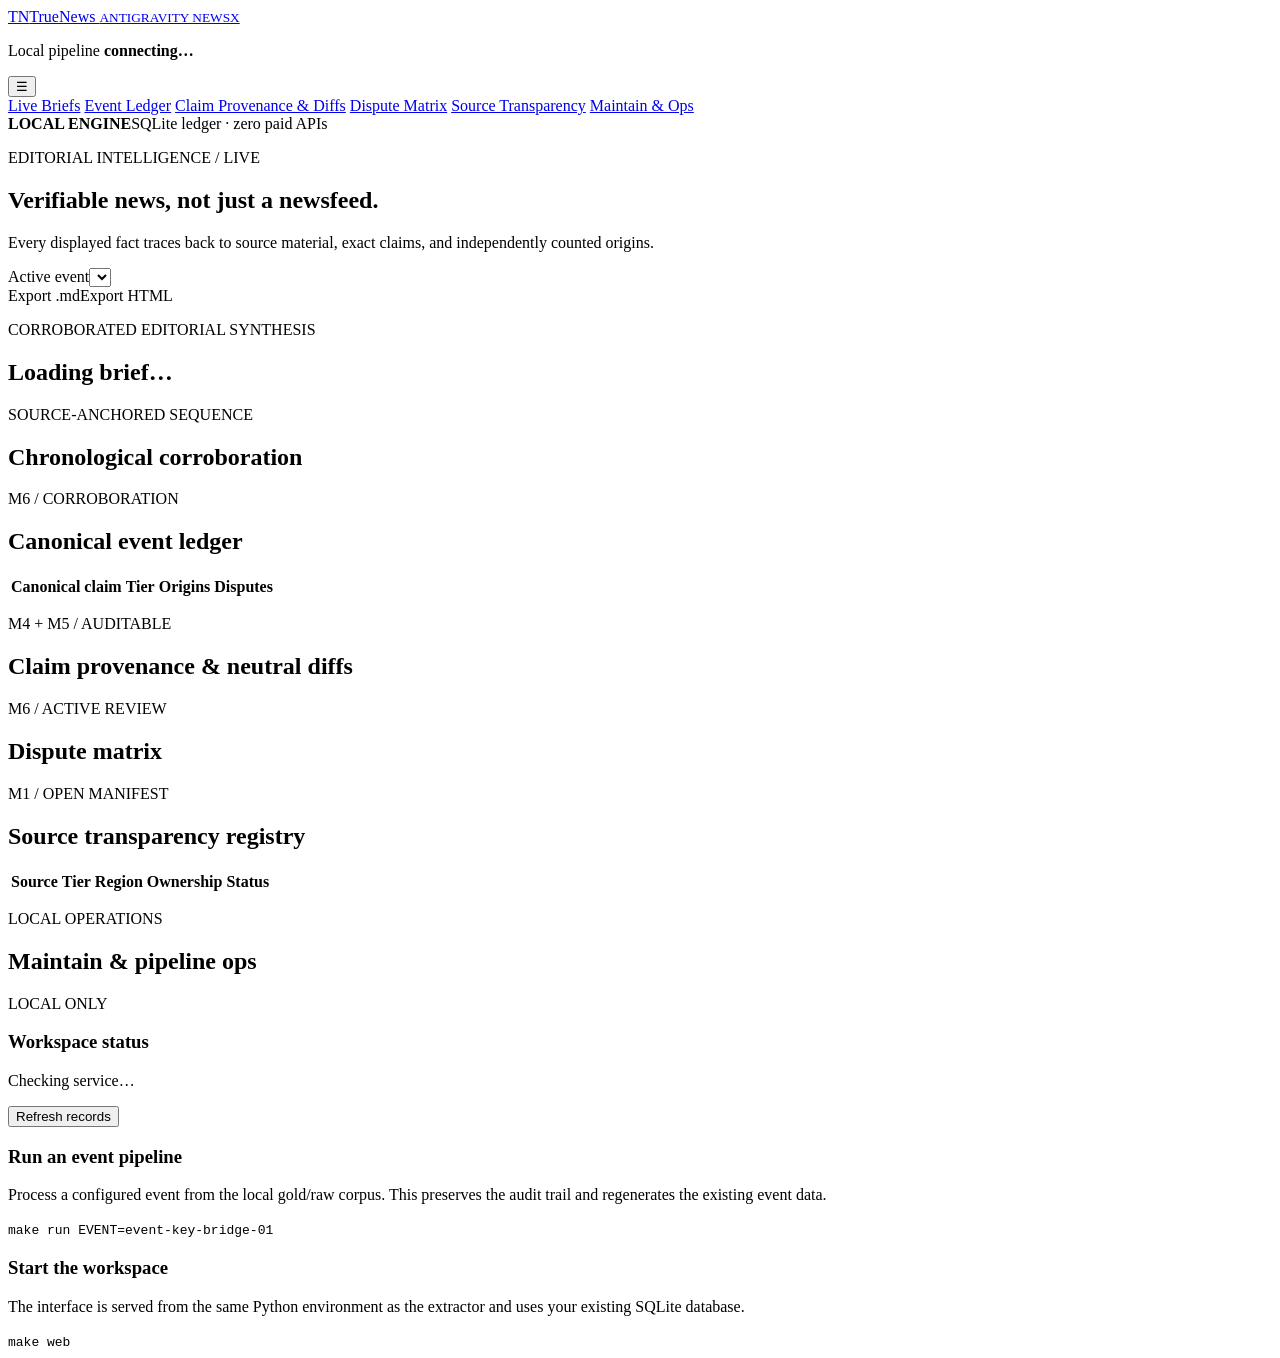
==== src/newsx/web_static/index.html @ 2d26c524 "Add local editorial workspace" ====
<!doctype html>
<html lang="en">
  <head>
    <meta charset="utf-8" />
    <meta name="viewport" content="width=device-width, initial-scale=1" />
    <meta name="theme-color" content="#08111f" />
    <title>TrueNews — Antigravity NewsX</title>
    <link rel="stylesheet" href="/assets/app.css" />
  </head>
  <body>
    <header class="topbar">
      <a class="brand" href="#briefs" aria-label="TrueNews home"><span class="brand-mark">TN</span><span>TrueNews <small>ANTIGRAVITY NEWSX</small></span></a>
      <p class="status"><span></span> Local pipeline <b id="status-text">connecting…</b></p>
      <button class="menu-button" id="menu-button" aria-label="Open navigation">☰</button>
    </header>
    <div class="shell">
      <aside class="sidebar" id="sidebar">
        <nav>
          <a class="active" href="#briefs">Live Briefs</a>
          <a href="#ledger">Event Ledger</a>
          <a href="#provenance">Claim Provenance & Diffs</a>
          <a href="#disputes">Dispute Matrix</a>
          <a href="#sources">Source Transparency</a>
          <a href="#ops">Maintain &amp; Ops</a>
        </nav>
        <div class="sidebar-footer"><b>LOCAL ENGINE</b><span>SQLite ledger · zero paid APIs</span></div>
      </aside>
      <main>
        <section class="hero" id="briefs">
          <div>
            <p class="eyebrow">EDITORIAL INTELLIGENCE / LIVE</p>
            <h1>Verifiable news, not just a newsfeed.</h1>
            <p class="lede">Every displayed fact traces back to source material, exact claims, and independently counted origins.</p>
          </div>
          <div class="event-picker"><label for="event-select">Active event</label><select id="event-select"></select><div class="export-row"><a id="export-md" download>Export .md</a><a id="export-html" download>Export HTML</a></div></div>
        </section>
        <section class="metrics" id="metrics" aria-label="Pipeline statistics"></section>
        <section class="panel" id="brief-panel"><div class="panel-title"><div><p class="eyebrow">CORROBORATED EDITORIAL SYNTHESIS</p><h2 id="brief-title">Loading brief…</h2></div><span id="diversity-badge" class="badge"></span></div><div id="brief-facts" class="facts"></div></section>
        <section class="panel timeline-panel"><div class="panel-title"><div><p class="eyebrow">SOURCE-ANCHORED SEQUENCE</p><h2>Chronological corroboration</h2></div></div><ol id="timeline" class="timeline"></ol></section>
        <section class="panel" id="ledger"><div class="panel-title"><div><p class="eyebrow">M6 / CORROBORATION</p><h2>Canonical event ledger</h2></div><span class="muted" id="ledger-summary"></span></div><div class="table-wrap"><table><thead><tr><th>Canonical claim</th><th>Tier</th><th>Origins</th><th>Disputes</th></tr></thead><tbody id="ledger-rows"></tbody></table></div></section>
        <section class="panel" id="provenance"><div class="panel-title"><div><p class="eyebrow">M4 + M5 / AUDITABLE</p><h2>Claim provenance & neutral diffs</h2></div></div><div id="claims" class="claims"></div></section>
        <section class="panel" id="disputes"><div class="panel-title"><div><p class="eyebrow">M6 / ACTIVE REVIEW</p><h2>Dispute matrix</h2></div></div><div id="dispute-list" class="disputes"></div></section>
        <section class="panel" id="sources"><div class="panel-title"><div><p class="eyebrow">M1 / OPEN MANIFEST</p><h2>Source transparency registry</h2></div><span id="source-count" class="muted"></span></div><div class="table-wrap"><table><thead><tr><th>Source</th><th>Tier</th><th>Region</th><th>Ownership</th><th>Status</th></tr></thead><tbody id="source-rows"></tbody></table></div></section>
        <section class="panel" id="ops"><div class="panel-title"><div><p class="eyebrow">LOCAL OPERATIONS</p><h2>Maintain &amp; pipeline ops</h2></div><span class="badge">LOCAL ONLY</span></div><div class="ops-grid"><article><h3>Workspace status</h3><p id="ops-status">Checking service…</p><button id="refresh-button">Refresh records</button></article><article><h3>Run an event pipeline</h3><p>Process a configured event from the local gold/raw corpus. This preserves the audit trail and regenerates the existing event data.</p><code>make run EVENT=event-key-bridge-01</code></article><article><h3>Start the workspace</h3><p>The interface is served from the same Python environment as the extractor and uses your existing SQLite database.</p><code>make web</code></article></div></section>
      </main>
    </div>
    <template id="empty-template"><p class="empty">No records are available for this view yet.</p></template>
    <script src="/assets/app.js"></script>
  </body>
</html>
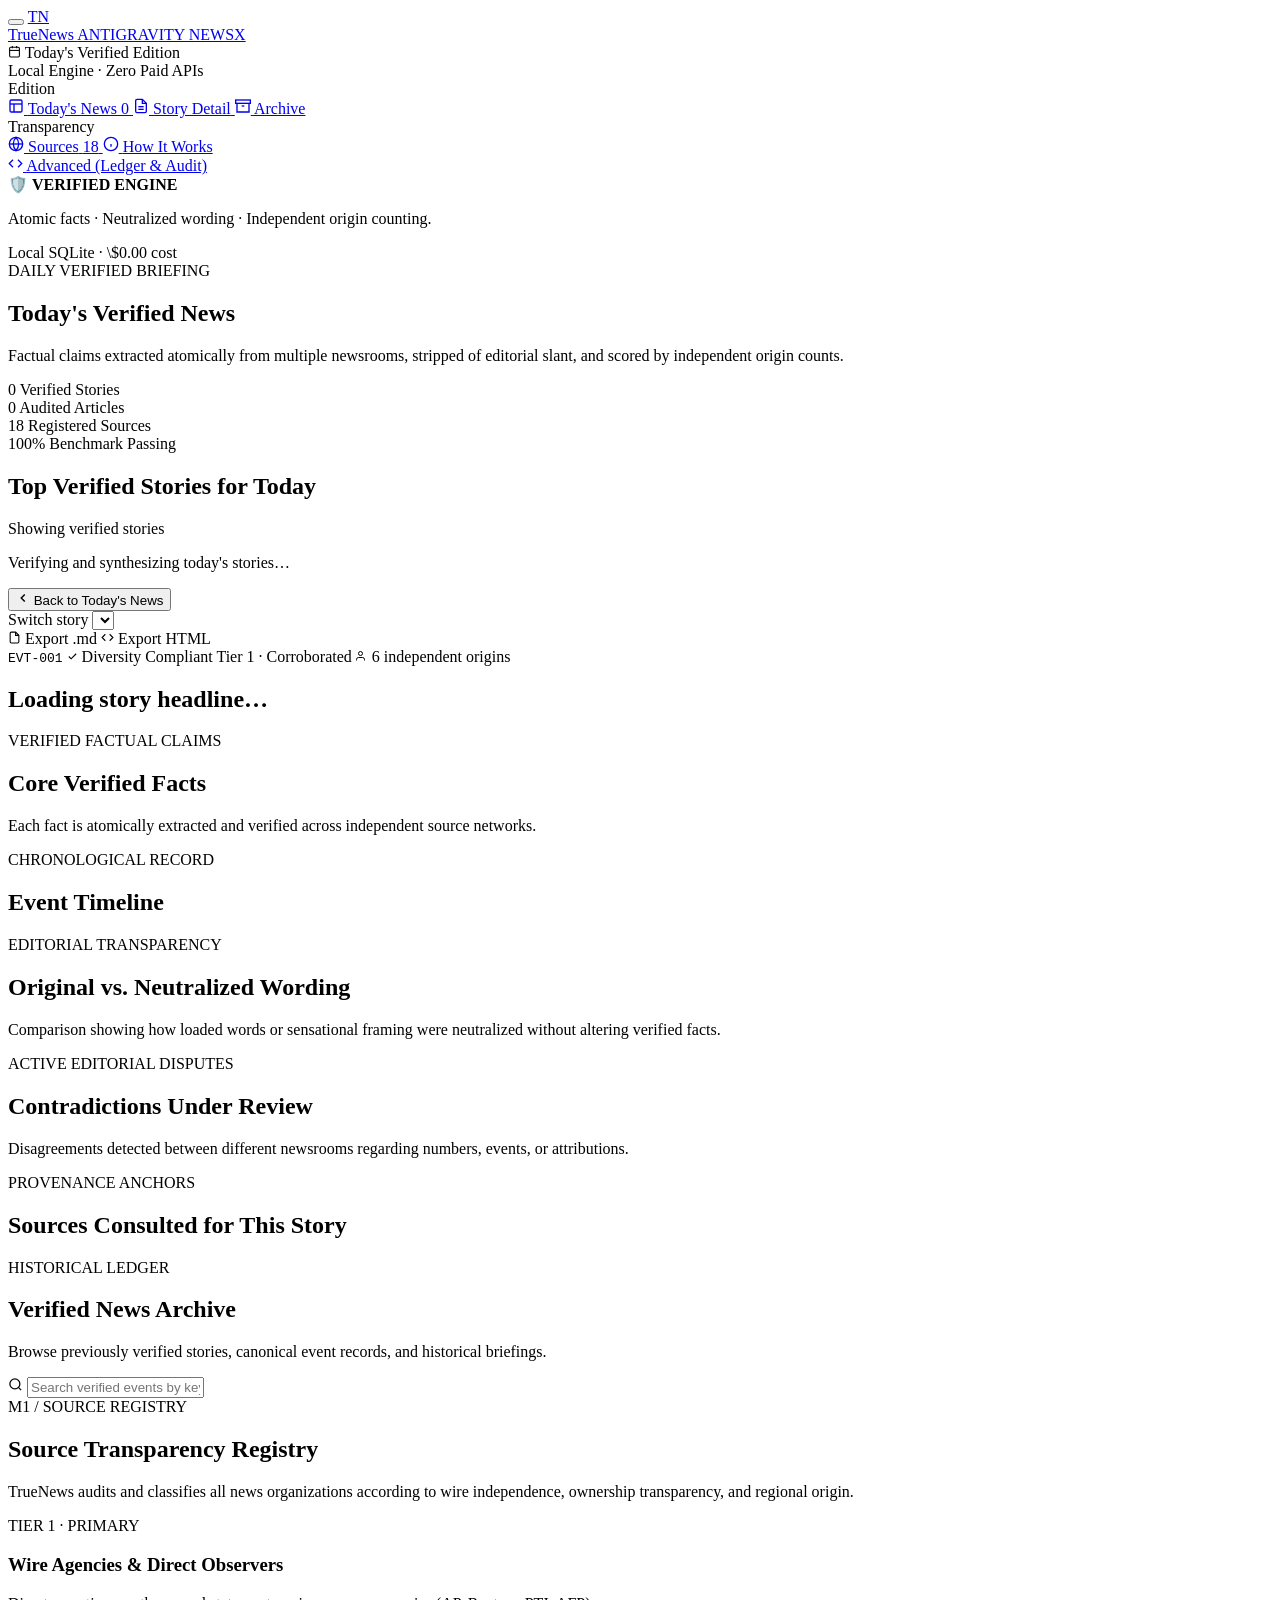
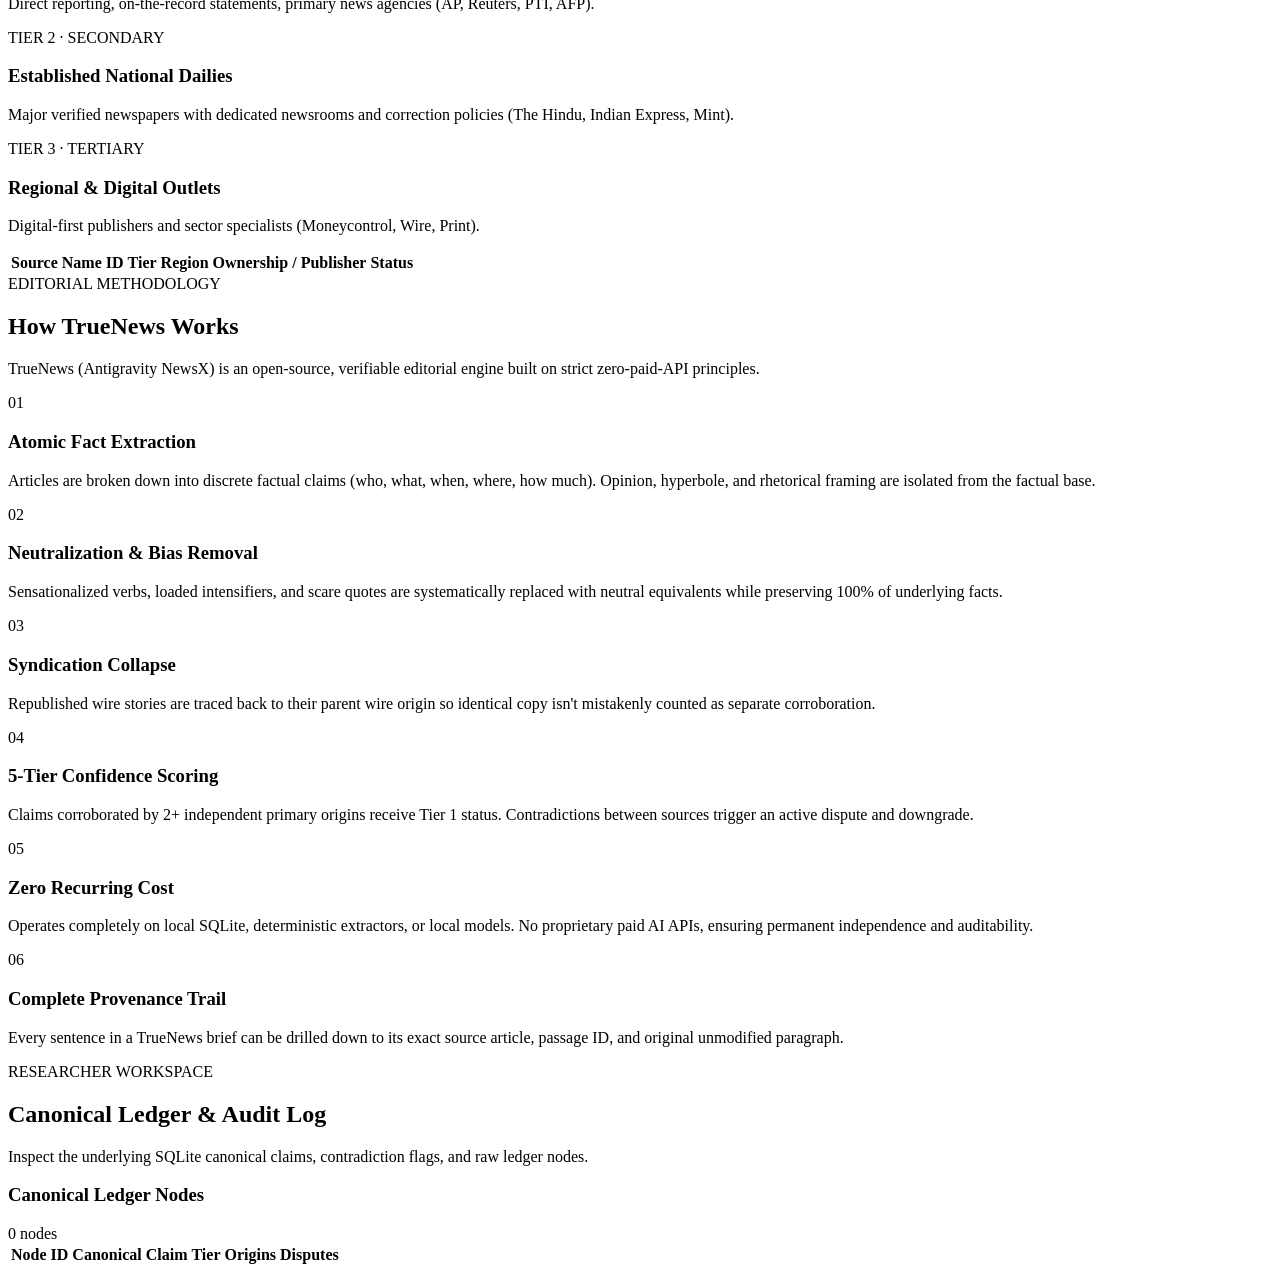
==== commit de764e3f: "feat(frontend): Streamline TrueNews UI to single light-theme daily verified news edition - Consolida" ====
--- a/src/newsx/web_static/index.html
+++ b/src/newsx/web_static/index.html
@@ -4,47 +4,423 @@
     <meta charset="utf-8" />
     <meta name="viewport" content="width=device-width, initial-scale=1" />
     <meta name="theme-color" content="#08111f" />
-    <title>TrueNews — Antigravity NewsX</title>
+    <title>TrueNews · Daily Verified News & Editorial Intelligence</title>
+    <link rel="preconnect" href="https://fonts.googleapis.com" />
+    <link rel="preconnect" href="https://fonts.gstatic.com" crossorigin />
+    <link href="https://fonts.googleapis.com/css2?family=Inter:wght@300;400;500;600;700;800&family=JetBrains+Mono:wght@400;500;600;700&display=swap" rel="stylesheet" />
     <link rel="stylesheet" href="/assets/app.css" />
   </head>
   <body>
-    <header class="topbar">
-      <a class="brand" href="#briefs" aria-label="TrueNews home"><span class="brand-mark">TN</span><span>TrueNews <small>ANTIGRAVITY NEWSX</small></span></a>
-      <p class="status"><span></span> Local pipeline <b id="status-text">connecting…</b></p>
-      <button class="menu-button" id="menu-button" aria-label="Open navigation">☰</button>
+    <!-- ─── TOP BAR ─── -->
+    <header class="topbar" role="banner">
+      <div class="topbar-left">
+        <button class="menu-button" id="menu-button" aria-label="Toggle navigation" aria-expanded="false">
+          <span class="hamburger-bar"></span>
+          <span class="hamburger-bar"></span>
+          <span class="hamburger-bar"></span>
+        </button>
+        <a class="brand" href="#today" aria-label="TrueNews Home">
+          <span class="brand-mark">TN</span>
+          <div class="brand-info">
+            <span class="brand-title">TrueNews</span>
+            <span class="brand-edition">ANTIGRAVITY NEWSX</span>
+          </div>
+        </a>
+      </div>
+
+      <div class="topbar-center">
+        <div class="date-badge">
+          <svg width="13" height="13" viewBox="0 0 24 24" fill="none" stroke="currentColor" stroke-width="2" aria-hidden="true"><rect x="3" y="4" width="18" height="18" rx="2" ry="2"/><line x1="16" y1="2" x2="16" y2="6"/><line x1="8" y1="2" x2="8" y2="6"/><line x1="3" y1="10" x2="21" y2="10"/></svg>
+          <span id="current-edition-date">Today's Verified Edition</span>
+        </div>
+      </div>
+
+      <div class="topbar-right">
+        <div class="pipeline-pill" title="Local verification pipeline healthy">
+          <span class="status-dot"></span>
+          <span class="pipeline-text" id="status-text">Local Engine · Zero Paid APIs</span>
+        </div>
+      </div>
     </header>
+
+    <!-- ─── APP SHELL ─── -->
     <div class="shell">
-      <aside class="sidebar" id="sidebar">
-        <nav>
-          <a class="active" href="#briefs">Live Briefs</a>
-          <a href="#ledger">Event Ledger</a>
-          <a href="#provenance">Claim Provenance & Diffs</a>
-          <a href="#disputes">Dispute Matrix</a>
-          <a href="#sources">Source Transparency</a>
-          <a href="#ops">Maintain &amp; Ops</a>
-        </nav>
-        <div class="sidebar-footer"><b>LOCAL ENGINE</b><span>SQLite ledger · zero paid APIs</span></div>
+      <!-- SIDEBAR NAVIGATION -->
+      <aside class="sidebar" id="sidebar" role="navigation" aria-label="Main Navigation">
+        <div class="sidebar-content">
+          <div class="nav-group">
+            <span class="nav-label">Edition</span>
+            <nav>
+              <a href="#today" class="nav-link active" data-view="today">
+                <svg width="16" height="16" viewBox="0 0 24 24" fill="none" stroke="currentColor" stroke-width="2" aria-hidden="true"><rect x="3" y="3" width="18" height="18" rx="2" ry="2"/><line x1="3" y1="9" x2="21" y2="9"/><line x1="9" y1="21" x2="9" y2="9"/></svg>
+                <span>Today's News</span>
+                <span class="nav-count" id="nav-stories-count">0</span>
+              </a>
+              <a href="#story" class="nav-link" data-view="story" id="nav-story-link">
+                <svg width="16" height="16" viewBox="0 0 24 24" fill="none" stroke="currentColor" stroke-width="2" aria-hidden="true"><path d="M14 2H6a2 2 0 0 0-2 2v16a2 2 0 0 0 2 2h12a2 2 0 0 0 2-2V8z"/><polyline points="14 2 14 8 20 8"/><line x1="16" y1="13" x2="8" y2="13"/><line x1="16" y1="17" x2="8" y2="17"/></svg>
+                <span>Story Detail</span>
+              </a>
+              <a href="#archive" class="nav-link" data-view="archive">
+                <svg width="16" height="16" viewBox="0 0 24 24" fill="none" stroke="currentColor" stroke-width="2" aria-hidden="true"><polyline points="21 8 21 21 3 21 3 8"/><rect x="1" y="3" width="22" height="5"/><line x1="10" y1="12" x2="14" y2="12"/></svg>
+                <span>Archive</span>
+              </a>
+            </nav>
+          </div>
+
+          <div class="nav-group">
+            <span class="nav-label">Transparency</span>
+            <nav>
+              <a href="#sources" class="nav-link" data-view="sources">
+                <svg width="16" height="16" viewBox="0 0 24 24" fill="none" stroke="currentColor" stroke-width="2" aria-hidden="true"><circle cx="12" cy="12" r="10"/><line x1="2" y1="12" x2="22" y2="12"/><path d="M12 2a15.3 15.3 0 0 1 4 10 15.3 15.3 0 0 1-4 10 15.3 15.3 0 0 1-4-10 15.3 15.3 0 0 1 4-10z"/></svg>
+                <span>Sources</span>
+                <span class="nav-count" id="nav-sources-count">18</span>
+              </a>
+              <a href="#about" class="nav-link" data-view="about">
+                <svg width="16" height="16" viewBox="0 0 24 24" fill="none" stroke="currentColor" stroke-width="2" aria-hidden="true"><circle cx="12" cy="12" r="10"/><line x1="12" y1="16" x2="12" y2="12"/><line x1="12" y1="8" x2="12.01" y2="8"/></svg>
+                <span>How It Works</span>
+              </a>
+            </nav>
+          </div>
+
+          <div class="nav-group nav-group-bottom">
+            <nav>
+              <a href="#advanced" class="nav-link nav-link-muted" data-view="advanced">
+                <svg width="15" height="15" viewBox="0 0 24 24" fill="none" stroke="currentColor" stroke-width="2" aria-hidden="true"><polyline points="16 18 22 12 16 6"/><polyline points="8 6 2 12 8 18"/></svg>
+                <span>Advanced (Ledger &amp; Audit)</span>
+              </a>
+            </nav>
+            <div class="sidebar-trust-box">
+              <div class="trust-box-header">
+                <span class="trust-shield">🛡️</span>
+                <b>VERIFIED ENGINE</b>
+              </div>
+              <p>Atomic facts · Neutralized wording · Independent origin counting.</p>
+              <span class="trust-cost">Local SQLite · \$0.00 cost</span>
+            </div>
+          </div>
+        </div>
       </aside>
-      <main>
-        <section class="hero" id="briefs">
-          <div>
-            <p class="eyebrow">EDITORIAL INTELLIGENCE / LIVE</p>
-            <h1>Verifiable news, not just a newsfeed.</h1>
-            <p class="lede">Every displayed fact traces back to source material, exact claims, and independently counted origins.</p>
-          </div>
-          <div class="event-picker"><label for="event-select">Active event</label><select id="event-select"></select><div class="export-row"><a id="export-md" download>Export .md</a><a id="export-html" download>Export HTML</a></div></div>
-        </section>
-        <section class="metrics" id="metrics" aria-label="Pipeline statistics"></section>
-        <section class="panel" id="brief-panel"><div class="panel-title"><div><p class="eyebrow">CORROBORATED EDITORIAL SYNTHESIS</p><h2 id="brief-title">Loading brief…</h2></div><span id="diversity-badge" class="badge"></span></div><div id="brief-facts" class="facts"></div></section>
-        <section class="panel timeline-panel"><div class="panel-title"><div><p class="eyebrow">SOURCE-ANCHORED SEQUENCE</p><h2>Chronological corroboration</h2></div></div><ol id="timeline" class="timeline"></ol></section>
-        <section class="panel" id="ledger"><div class="panel-title"><div><p class="eyebrow">M6 / CORROBORATION</p><h2>Canonical event ledger</h2></div><span class="muted" id="ledger-summary"></span></div><div class="table-wrap"><table><thead><tr><th>Canonical claim</th><th>Tier</th><th>Origins</th><th>Disputes</th></tr></thead><tbody id="ledger-rows"></tbody></table></div></section>
-        <section class="panel" id="provenance"><div class="panel-title"><div><p class="eyebrow">M4 + M5 / AUDITABLE</p><h2>Claim provenance & neutral diffs</h2></div></div><div id="claims" class="claims"></div></section>
-        <section class="panel" id="disputes"><div class="panel-title"><div><p class="eyebrow">M6 / ACTIVE REVIEW</p><h2>Dispute matrix</h2></div></div><div id="dispute-list" class="disputes"></div></section>
-        <section class="panel" id="sources"><div class="panel-title"><div><p class="eyebrow">M1 / OPEN MANIFEST</p><h2>Source transparency registry</h2></div><span id="source-count" class="muted"></span></div><div class="table-wrap"><table><thead><tr><th>Source</th><th>Tier</th><th>Region</th><th>Ownership</th><th>Status</th></tr></thead><tbody id="source-rows"></tbody></table></div></section>
-        <section class="panel" id="ops"><div class="panel-title"><div><p class="eyebrow">LOCAL OPERATIONS</p><h2>Maintain &amp; pipeline ops</h2></div><span class="badge">LOCAL ONLY</span></div><div class="ops-grid"><article><h3>Workspace status</h3><p id="ops-status">Checking service…</p><button id="refresh-button">Refresh records</button></article><article><h3>Run an event pipeline</h3><p>Process a configured event from the local gold/raw corpus. This preserves the audit trail and regenerates the existing event data.</p><code>make run EVENT=event-key-bridge-01</code></article><article><h3>Start the workspace</h3><p>The interface is served from the same Python environment as the extractor and uses your existing SQLite database.</p><code>make web</code></article></div></section>
+
+      <!-- MAIN CONTENT -->
+      <main class="main" role="main">
+
+        <!-- ════════════════════════════════════════════════════════
+             VIEW 1: TODAY'S VERIFIED NEWS (HOME)
+        ═════════════════════════════════════════════════════════ -->
+        <div id="view-today" class="view active">
+          <!-- Hero Header -->
+          <section class="daily-hero">
+            <div class="daily-hero-content">
+              <div class="eyebrow-chip">DAILY VERIFIED BRIEFING</div>
+              <h1 class="daily-title">Today's Verified News</h1>
+              <p class="daily-subtitle">
+                Factual claims extracted atomically from multiple newsrooms, stripped of editorial slant, and scored by independent origin counts.
+              </p>
+            </div>
+            <div class="daily-stats-strip" id="daily-stats-strip" aria-label="Daily stats">
+              <div class="stat-item">
+                <span class="stat-number" id="stat-events">0</span>
+                <span class="stat-desc">Verified Stories</span>
+              </div>
+              <div class="stat-divider"></div>
+              <div class="stat-item">
+                <span class="stat-number" id="stat-articles">0</span>
+                <span class="stat-desc">Audited Articles</span>
+              </div>
+              <div class="stat-divider"></div>
+              <div class="stat-item">
+                <span class="stat-number" id="stat-sources">18</span>
+                <span class="stat-desc">Registered Sources</span>
+              </div>
+              <div class="stat-divider"></div>
+              <div class="stat-item">
+                <span class="stat-number stat-teal" id="stat-score">100%</span>
+                <span class="stat-desc">Benchmark Passing</span>
+              </div>
+            </div>
+          </section>
+
+          <!-- Daily News Feed -->
+          <section class="feed-section" aria-labelledby="feed-heading">
+            <div class="feed-header">
+              <h2 id="feed-heading" class="feed-heading">Top Verified Stories for Today</h2>
+              <span class="feed-sub" id="feed-count-sub">Showing verified stories</span>
+            </div>
+
+            <!-- Story Cards Grid -->
+            <div class="stories-feed" id="stories-feed">
+              <div class="loading-state">
+                <div class="spinner"></div>
+                <p>Verifying and synthesizing today's stories…</p>
+              </div>
+            </div>
+          </section>
+        </div>
+
+        <!-- ════════════════════════════════════════════════════════
+             VIEW 2: STORY DETAIL
+        ═════════════════════════════════════════════════════════ -->
+        <div id="view-story" class="view">
+          <!-- Story Subheader Navigation -->
+          <div class="story-back-bar">
+            <button class="btn btn-ghost btn-sm" onclick="navigateTo('today')">
+              <svg width="14" height="14" viewBox="0 0 24 24" fill="none" stroke="currentColor" stroke-width="2.5" aria-hidden="true"><polyline points="15 18 9 12 15 6"/></svg>
+              <span>Back to Today's News</span>
+            </button>
+            <div class="story-quick-switcher">
+              <label for="story-select-dropdown" class="sr-only">Switch story</label>
+              <select id="story-select-dropdown" class="story-dropdown" onchange="loadStory(this.value)"></select>
+            </div>
+            <div class="story-actions">
+              <a id="export-md-btn" class="btn btn-ghost btn-sm" download>
+                <svg width="13" height="13" viewBox="0 0 24 24" fill="none" stroke="currentColor" stroke-width="2" aria-hidden="true"><path d="M14 2H6a2 2 0 0 0-2 2v16a2 2 0 0 0 2 2h12a2 2 0 0 0 2-2V8z"/><polyline points="14 2 14 8 20 8"/></svg>
+                <span>Export .md</span>
+              </a>
+              <a id="export-html-btn" class="btn btn-ghost btn-sm" download>
+                <svg width="13" height="13" viewBox="0 0 24 24" fill="none" stroke="currentColor" stroke-width="2" aria-hidden="true"><polyline points="16 18 22 12 16 6"/><polyline points="8 6 2 12 8 18"/></svg>
+                <span>Export HTML</span>
+              </a>
+            </div>
+          </div>
+
+          <!-- Story Header -->
+          <article class="story-container" id="story-container">
+            <header class="story-header">
+              <div class="story-meta-tags">
+                <code class="meta-tag" id="story-event-id">EVT-001</code>
+                <span class="diversity-badge diversity-pass" id="story-diversity-badge">
+                  <svg width="11" height="11" viewBox="0 0 24 24" fill="none" stroke="currentColor" stroke-width="2.5" aria-hidden="true"><polyline points="20 6 9 17 4 12"/></svg>
+                  <span>Diversity Compliant</span>
+                </span>
+                <span class="tier-pill tier-1" id="story-tier-pill">Tier 1 · Corroborated</span>
+                <span class="origins-tag" id="story-origins-tag">
+                  <svg width="12" height="12" viewBox="0 0 24 24" fill="none" stroke="currentColor" stroke-width="2" aria-hidden="true"><path d="M17 21v-2a4 4 0 0 0-4-4H5a4 4 0 0 0-4 4v2"/><circle cx="9" cy="7" r="4"/></svg>
+                  <span id="story-origins-text">6 independent origins</span>
+                </span>
+              </div>
+              <h1 class="story-headline" id="story-headline">Loading story headline…</h1>
+              <p class="story-lead" id="story-lead"></p>
+            </header>
+
+            <!-- Key Verified Facts Section -->
+            <section class="story-section" aria-labelledby="facts-heading">
+              <div class="section-title-row">
+                <div class="section-eyebrow">VERIFIED FACTUAL CLAIMS</div>
+                <h2 id="facts-heading" class="section-title">Core Verified Facts</h2>
+                <p class="section-desc">Each fact is atomically extracted and verified across independent source networks.</p>
+              </div>
+              <div class="fact-list" id="story-facts"></div>
+            </section>
+
+            <!-- Timeline Section -->
+            <section class="story-section" aria-labelledby="timeline-heading">
+              <div class="section-title-row">
+                <div class="section-eyebrow">CHRONOLOGICAL RECORD</div>
+                <h2 id="timeline-heading" class="section-title">Event Timeline</h2>
+              </div>
+              <ol class="story-timeline" id="story-timeline"></ol>
+            </section>
+
+            <!-- Language Neutralization / Provenance Section -->
+            <section class="story-section" aria-labelledby="neutralization-heading">
+              <div class="section-title-row">
+                <div class="section-eyebrow">EDITORIAL TRANSPARENCY</div>
+                <h2 id="neutralization-heading" class="section-title">Original vs. Neutralized Wording</h2>
+                <p class="section-desc">Comparison showing how loaded words or sensational framing were neutralized without altering verified facts.</p>
+              </div>
+              <div class="diff-cards-grid" id="story-diffs"></div>
+            </section>
+
+            <!-- Disputes / Contradictions Section -->
+            <section class="story-section" id="story-disputes-section" aria-labelledby="disputes-heading">
+              <div class="section-title-row">
+                <div class="section-eyebrow text-amber">ACTIVE EDITORIAL DISPUTES</div>
+                <h2 id="disputes-heading" class="section-title">Contradictions Under Review</h2>
+                <p class="section-desc">Disagreements detected between different newsrooms regarding numbers, events, or attributions.</p>
+              </div>
+              <div class="disputes-list" id="story-disputes"></div>
+            </section>
+
+            <!-- Sources Consulted for this story -->
+            <section class="story-section" aria-labelledby="story-sources-heading">
+              <div class="section-title-row">
+                <div class="section-eyebrow">PROVENANCE ANCHORS</div>
+                <h2 id="story-sources-heading" class="section-title">Sources Consulted for This Story</h2>
+              </div>
+              <div class="story-sources-grid" id="story-sources-grid"></div>
+            </section>
+          </article>
+        </div>
+
+        <!-- ════════════════════════════════════════════════════════
+             VIEW 3: ARCHIVE (PAST DAYS)
+        ═════════════════════════════════════════════════════════ -->
+        <div id="view-archive" class="view">
+          <section class="page-header">
+            <div class="eyebrow-chip">HISTORICAL LEDGER</div>
+            <h1 class="page-title">Verified News Archive</h1>
+            <p class="page-subtitle">Browse previously verified stories, canonical event records, and historical briefings.</p>
+          </section>
+
+          <div class="archive-controls">
+            <div class="search-box">
+              <svg width="15" height="15" viewBox="0 0 24 24" fill="none" stroke="currentColor" stroke-width="2" aria-hidden="true"><circle cx="11" cy="11" r="8"/><line x1="21" y1="21" x2="16.65" y2="16.65"/></svg>
+              <input type="text" id="archive-search" placeholder="Search verified events by keyword or topic…" oninput="filterArchive(this.value)" />
+            </div>
+          </div>
+
+          <div class="archive-grid" id="archive-grid"></div>
+        </div>
+
+        <!-- ════════════════════════════════════════════════════════
+             VIEW 4: SOURCES TRANSPARENCY
+        ═════════════════════════════════════════════════════════ -->
+        <div id="view-sources" class="view">
+          <section class="page-header">
+            <div class="eyebrow-chip">M1 / SOURCE REGISTRY</div>
+            <h1 class="page-title">Source Transparency Registry</h1>
+            <p class="page-subtitle">
+              TrueNews audits and classifies all news organizations according to wire independence, ownership transparency, and regional origin.
+            </p>
+          </section>
+
+          <div class="sources-tier-summary">
+            <div class="tier-card tier-card-1">
+              <span class="tier-card-badge">TIER 1 · PRIMARY</span>
+              <h3>Wire Agencies &amp; Direct Observers</h3>
+              <p>Direct reporting, on-the-record statements, primary news agencies (AP, Reuters, PTI, AFP).</p>
+            </div>
+            <div class="tier-card tier-card-2">
+              <span class="tier-card-badge">TIER 2 · SECONDARY</span>
+              <h3>Established National Dailies</h3>
+              <p>Major verified newspapers with dedicated newsrooms and correction policies (The Hindu, Indian Express, Mint).</p>
+            </div>
+            <div class="tier-card tier-card-3">
+              <span class="tier-card-badge">TIER 3 · TERTIARY</span>
+              <h3>Regional &amp; Digital Outlets</h3>
+              <p>Digital-first publishers and sector specialists (Moneycontrol, Wire, Print).</p>
+            </div>
+          </div>
+
+          <div class="table-container">
+            <table class="data-table" id="sources-table">
+              <thead>
+                <tr>
+                  <th scope="col">Source Name</th>
+                  <th scope="col">ID</th>
+                  <th scope="col">Tier</th>
+                  <th scope="col">Region</th>
+                  <th scope="col">Ownership / Publisher</th>
+                  <th scope="col">Status</th>
+                </tr>
+              </thead>
+              <tbody id="sources-table-body"></tbody>
+            </table>
+          </div>
+        </div>
+
+        <!-- ════════════════════════════════════════════════════════
+             VIEW 5: ABOUT / HOW IT WORKS
+        ═════════════════════════════════════════════════════════ -->
+        <div id="view-about" class="view">
+          <section class="page-header">
+            <div class="eyebrow-chip">EDITORIAL METHODOLOGY</div>
+            <h1 class="page-title">How TrueNews Works</h1>
+            <p class="page-subtitle">
+              TrueNews (Antigravity NewsX) is an open-source, verifiable editorial engine built on strict zero-paid-API principles.
+            </p>
+          </section>
+
+          <div class="methodology-grid">
+            <div class="method-card">
+              <div class="method-step">01</div>
+              <h3>Atomic Fact Extraction</h3>
+              <p>
+                Articles are broken down into discrete factual claims (who, what, when, where, how much). Opinion, hyperbole, and rhetorical framing are isolated from the factual base.
+              </p>
+            </div>
+
+            <div class="method-card">
+              <div class="method-step">02</div>
+              <h3>Neutralization &amp; Bias Removal</h3>
+              <p>
+                Sensationalized verbs, loaded intensifiers, and scare quotes are systematically replaced with neutral equivalents while preserving 100% of underlying facts.
+              </p>
+            </div>
+
+            <div class="method-card">
+              <div class="method-step">03</div>
+              <h3>Syndication Collapse</h3>
+              <p>
+                Republished wire stories are traced back to their parent wire origin so identical copy isn't mistakenly counted as separate corroboration.
+              </p>
+            </div>
+
+            <div class="method-card">
+              <div class="method-step">04</div>
+              <h3>5-Tier Confidence Scoring</h3>
+              <p>
+                Claims corroborated by 2+ independent primary origins receive Tier 1 status. Contradictions between sources trigger an active dispute and downgrade.
+              </p>
+            </div>
+
+            <div class="method-card">
+              <div class="method-step">05</div>
+              <h3>Zero Recurring Cost</h3>
+              <p>
+                Operates completely on local SQLite, deterministic extractors, or local models. No proprietary paid AI APIs, ensuring permanent independence and auditability.
+              </p>
+            </div>
+
+            <div class="method-card">
+              <div class="method-step">06</div>
+              <h3>Complete Provenance Trail</h3>
+              <p>
+                Every sentence in a TrueNews brief can be drilled down to its exact source article, passage ID, and original unmodified paragraph.
+              </p>
+            </div>
+          </div>
+        </div>
+
+        <!-- ════════════════════════════════════════════════════════
+             VIEW 6: ADVANCED (LEDGER & AUDIT)
+        ═════════════════════════════════════════════════════════ -->
+        <div id="view-advanced" class="view">
+          <section class="page-header">
+            <div class="eyebrow-chip">RESEARCHER WORKSPACE</div>
+            <h1 class="page-title">Canonical Ledger &amp; Audit Log</h1>
+            <p class="page-subtitle">Inspect the underlying SQLite canonical claims, contradiction flags, and raw ledger nodes.</p>
+          </section>
+
+          <div class="table-container">
+            <div class="table-header-bar">
+              <h3>Canonical Ledger Nodes</h3>
+              <span class="muted" id="advanced-ledger-count">0 nodes</span>
+            </div>
+            <table class="data-table" id="advanced-ledger-table">
+              <thead>
+                <tr>
+                  <th scope="col">Node ID</th>
+                  <th scope="col">Canonical Claim</th>
+                  <th scope="col">Tier</th>
+                  <th scope="col">Origins</th>
+                  <th scope="col">Disputes</th>
+                </tr>
+              </thead>
+              <tbody id="advanced-ledger-body"></tbody>
+            </table>
+          </div>
+        </div>
+
       </main>
     </div>
-    <template id="empty-template"><p class="empty">No records are available for this view yet.</p></template>
+
+    <!-- Mobile Navigation Overlay -->
+    <div class="sidebar-overlay" id="sidebar-overlay" onclick="closeSidebar()"></div>
+
+    <!-- Toast Notification -->
+    <div class="toast" id="toast" role="status" aria-live="polite"></div>
+
     <script src="/assets/app.js"></script>
   </body>
 </html>
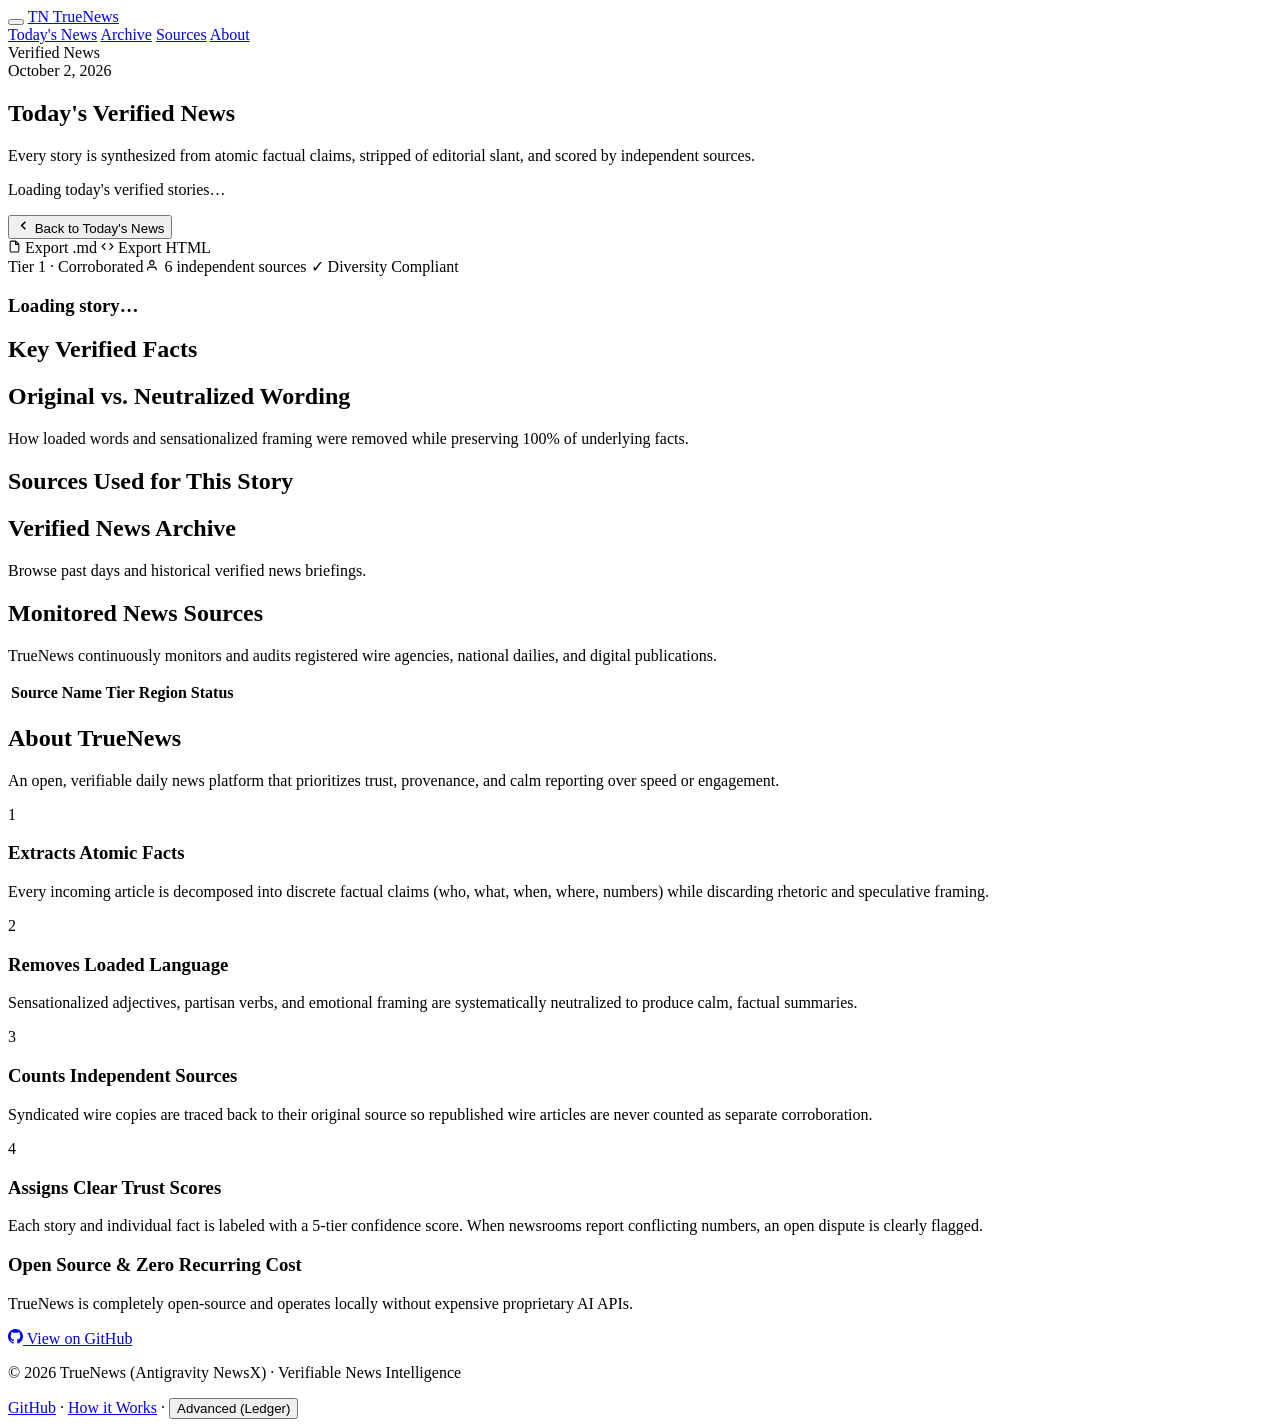
==== commit 39d81c64: "feat(ui): Implement 5 core reader flows for daily verified news - Flow 1: Today's News (Home) with d" ====
--- a/src/newsx/web_static/index.html
+++ b/src/newsx/web_static/index.html
@@ -4,419 +4,268 @@
     <meta charset="utf-8" />
     <meta name="viewport" content="width=device-width, initial-scale=1" />
     <meta name="theme-color" content="#08111f" />
-    <title>TrueNews · Daily Verified News & Editorial Intelligence</title>
+    <title>TrueNews — Today's Verified News</title>
     <link rel="preconnect" href="https://fonts.googleapis.com" />
     <link rel="preconnect" href="https://fonts.gstatic.com" crossorigin />
-    <link href="https://fonts.googleapis.com/css2?family=Inter:wght@300;400;500;600;700;800&family=JetBrains+Mono:wght@400;500;600;700&display=swap" rel="stylesheet" />
+    <link href="https://fonts.googleapis.com/css2?family=Inter:wght@400;500;600;700;800&family=JetBrains+Mono:wght@500;600;700&display=swap" rel="stylesheet" />
     <link rel="stylesheet" href="/assets/app.css" />
   </head>
   <body>
     <!-- ─── TOP BAR ─── -->
     <header class="topbar" role="banner">
-      <div class="topbar-left">
-        <button class="menu-button" id="menu-button" aria-label="Toggle navigation" aria-expanded="false">
-          <span class="hamburger-bar"></span>
-          <span class="hamburger-bar"></span>
-          <span class="hamburger-bar"></span>
-        </button>
-        <a class="brand" href="#today" aria-label="TrueNews Home">
-          <span class="brand-mark">TN</span>
-          <div class="brand-info">
-            <span class="brand-title">TrueNews</span>
-            <span class="brand-edition">ANTIGRAVITY NEWSX</span>
-          </div>
-        </a>
-      </div>
-
-      <div class="topbar-center">
-        <div class="date-badge">
-          <svg width="13" height="13" viewBox="0 0 24 24" fill="none" stroke="currentColor" stroke-width="2" aria-hidden="true"><rect x="3" y="4" width="18" height="18" rx="2" ry="2"/><line x1="16" y1="2" x2="16" y2="6"/><line x1="8" y1="2" x2="8" y2="6"/><line x1="3" y1="10" x2="21" y2="10"/></svg>
-          <span id="current-edition-date">Today's Verified Edition</span>
-        </div>
-      </div>
-
-      <div class="topbar-right">
-        <div class="pipeline-pill" title="Local verification pipeline healthy">
-          <span class="status-dot"></span>
-          <span class="pipeline-text" id="status-text">Local Engine · Zero Paid APIs</span>
+      <div class="topbar-container">
+        <div class="topbar-left">
+          <button class="mobile-menu-btn" id="menu-btn" aria-label="Toggle navigation menu" aria-expanded="false">
+            <span class="bar"></span>
+            <span class="bar"></span>
+            <span class="bar"></span>
+          </button>
+          <a class="brand" href="#today" aria-label="TrueNews Home">
+            <span class="brand-mark">TN</span>
+            <span class="brand-name">TrueNews</span>
+          </a>
+        </div>
+
+        <nav class="topbar-nav" id="topbar-nav" role="navigation" aria-label="Main Navigation">
+          <a href="#today" class="nav-item active" data-view="today">Today's News</a>
+          <a href="#archive" class="nav-item" data-view="archive">Archive</a>
+          <a href="#sources" class="nav-item" data-view="sources">Sources</a>
+          <a href="#about" class="nav-item" data-view="about">About</a>
+        </nav>
+
+        <div class="topbar-right">
+          <div class="live-pill" title="Local verification pipeline active">
+            <span class="status-dot"></span>
+            <span class="live-label" id="status-text">Verified News</span>
+          </div>
         </div>
       </div>
     </header>
 
-    <!-- ─── APP SHELL ─── -->
-    <div class="shell">
-      <!-- SIDEBAR NAVIGATION -->
-      <aside class="sidebar" id="sidebar" role="navigation" aria-label="Main Navigation">
-        <div class="sidebar-content">
-          <div class="nav-group">
-            <span class="nav-label">Edition</span>
-            <nav>
-              <a href="#today" class="nav-link active" data-view="today">
-                <svg width="16" height="16" viewBox="0 0 24 24" fill="none" stroke="currentColor" stroke-width="2" aria-hidden="true"><rect x="3" y="3" width="18" height="18" rx="2" ry="2"/><line x1="3" y1="9" x2="21" y2="9"/><line x1="9" y1="21" x2="9" y2="9"/></svg>
-                <span>Today's News</span>
-                <span class="nav-count" id="nav-stories-count">0</span>
-              </a>
-              <a href="#story" class="nav-link" data-view="story" id="nav-story-link">
-                <svg width="16" height="16" viewBox="0 0 24 24" fill="none" stroke="currentColor" stroke-width="2" aria-hidden="true"><path d="M14 2H6a2 2 0 0 0-2 2v16a2 2 0 0 0 2 2h12a2 2 0 0 0 2-2V8z"/><polyline points="14 2 14 8 20 8"/><line x1="16" y1="13" x2="8" y2="13"/><line x1="16" y1="17" x2="8" y2="17"/></svg>
-                <span>Story Detail</span>
-              </a>
-              <a href="#archive" class="nav-link" data-view="archive">
-                <svg width="16" height="16" viewBox="0 0 24 24" fill="none" stroke="currentColor" stroke-width="2" aria-hidden="true"><polyline points="21 8 21 21 3 21 3 8"/><rect x="1" y="3" width="22" height="5"/><line x1="10" y1="12" x2="14" y2="12"/></svg>
-                <span>Archive</span>
-              </a>
-            </nav>
-          </div>
-
-          <div class="nav-group">
-            <span class="nav-label">Transparency</span>
-            <nav>
-              <a href="#sources" class="nav-link" data-view="sources">
-                <svg width="16" height="16" viewBox="0 0 24 24" fill="none" stroke="currentColor" stroke-width="2" aria-hidden="true"><circle cx="12" cy="12" r="10"/><line x1="2" y1="12" x2="22" y2="12"/><path d="M12 2a15.3 15.3 0 0 1 4 10 15.3 15.3 0 0 1-4 10 15.3 15.3 0 0 1-4-10 15.3 15.3 0 0 1 4-10z"/></svg>
-                <span>Sources</span>
-                <span class="nav-count" id="nav-sources-count">18</span>
-              </a>
-              <a href="#about" class="nav-link" data-view="about">
-                <svg width="16" height="16" viewBox="0 0 24 24" fill="none" stroke="currentColor" stroke-width="2" aria-hidden="true"><circle cx="12" cy="12" r="10"/><line x1="12" y1="16" x2="12" y2="12"/><line x1="12" y1="8" x2="12.01" y2="8"/></svg>
-                <span>How It Works</span>
-              </a>
-            </nav>
-          </div>
-
-          <div class="nav-group nav-group-bottom">
-            <nav>
-              <a href="#advanced" class="nav-link nav-link-muted" data-view="advanced">
-                <svg width="15" height="15" viewBox="0 0 24 24" fill="none" stroke="currentColor" stroke-width="2" aria-hidden="true"><polyline points="16 18 22 12 16 6"/><polyline points="8 6 2 12 8 18"/></svg>
-                <span>Advanced (Ledger &amp; Audit)</span>
-              </a>
-            </nav>
-            <div class="sidebar-trust-box">
-              <div class="trust-box-header">
-                <span class="trust-shield">🛡️</span>
-                <b>VERIFIED ENGINE</b>
-              </div>
-              <p>Atomic facts · Neutralized wording · Independent origin counting.</p>
-              <span class="trust-cost">Local SQLite · \$0.00 cost</span>
+    <!-- ─── MAIN CONTENT ─── -->
+    <main class="main-content" role="main">
+
+      <!-- ════════════════════════════════════════════════════════
+           FLOW 1: TODAY'S NEWS (HOME)
+      ═════════════════════════════════════════════════════════ -->
+      <section id="view-today" class="view active" aria-labelledby="today-title">
+        <div class="edition-header">
+          <div class="edition-date" id="today-date-display">October 2, 2026</div>
+          <h1 class="edition-title" id="today-title">Today's Verified News</h1>
+          <p class="edition-desc">Every story is synthesized from atomic factual claims, stripped of editorial slant, and scored by independent sources.</p>
+        </div>
+
+        <!-- Story Cards Feed -->
+        <div class="story-feed" id="today-stories-feed">
+          <div class="loading-box">
+            <div class="spinner"></div>
+            <p>Loading today's verified stories…</p>
+          </div>
+        </div>
+      </section>
+
+
+      <!-- ════════════════════════════════════════════════════════
+           FLOW 2: STORY DETAIL
+      ═════════════════════════════════════════════════════════ -->
+      <section id="view-story" class="view" aria-labelledby="story-headline">
+        <div class="story-detail-bar">
+          <button class="back-btn" onclick="navigateTo('today')">
+            <svg width="15" height="15" viewBox="0 0 24 24" fill="none" stroke="currentColor" stroke-width="2.5" aria-hidden="true"><polyline points="15 18 9 12 15 6"/></svg>
+            <span>Back to Today's News</span>
+          </button>
+
+          <div class="export-actions">
+            <a id="export-md-link" class="btn btn-sm btn-ghost" download>
+              <svg width="13" height="13" viewBox="0 0 24 24" fill="none" stroke="currentColor" stroke-width="2" aria-hidden="true"><path d="M14 2H6a2 2 0 0 0-2 2v16a2 2 0 0 0 2 2h12a2 2 0 0 0 2-2V8z"/><polyline points="14 2 14 8 20 8"/></svg>
+              <span>Export .md</span>
+            </a>
+            <a id="export-html-link" class="btn btn-sm btn-ghost" download>
+              <svg width="13" height="13" viewBox="0 0 24 24" fill="none" stroke="currentColor" stroke-width="2" aria-hidden="true"><polyline points="16 18 22 12 16 6"/><polyline points="8 6 2 12 8 18"/></svg>
+              <span>Export HTML</span>
+            </a>
+          </div>
+        </div>
+
+        <article class="story-detail-card" id="story-detail-card">
+          <!-- Story Header -->
+          <header class="detail-header">
+            <div class="detail-badges">
+              <span id="detail-tier-badge" class="tier-pill tier-1">Tier 1 · Corroborated</span>
+              <span id="detail-sources-badge" class="source-count-pill">
+                <svg width="13" height="13" viewBox="0 0 24 24" fill="none" stroke="currentColor" stroke-width="2"><path d="M17 21v-2a4 4 0 0 0-4-4H5a4 4 0 0 0-4 4v2"/><circle cx="9" cy="7" r="4"/></svg>
+                <span id="detail-sources-count">6 independent sources</span>
+              </span>
+              <span id="detail-diversity-badge" class="diversity-badge diversity-pass">✓ Diversity Compliant</span>
             </div>
-          </div>
-        </div>
-      </aside>
-
-      <!-- MAIN CONTENT -->
-      <main class="main" role="main">
-
-        <!-- ════════════════════════════════════════════════════════
-             VIEW 1: TODAY'S VERIFIED NEWS (HOME)
-        ═════════════════════════════════════════════════════════ -->
-        <div id="view-today" class="view active">
-          <!-- Hero Header -->
-          <section class="daily-hero">
-            <div class="daily-hero-content">
-              <div class="eyebrow-chip">DAILY VERIFIED BRIEFING</div>
-              <h1 class="daily-title">Today's Verified News</h1>
-              <p class="daily-subtitle">
-                Factual claims extracted atomically from multiple newsrooms, stripped of editorial slant, and scored by independent origin counts.
-              </p>
-            </div>
-            <div class="daily-stats-strip" id="daily-stats-strip" aria-label="Daily stats">
-              <div class="stat-item">
-                <span class="stat-number" id="stat-events">0</span>
-                <span class="stat-desc">Verified Stories</span>
-              </div>
-              <div class="stat-divider"></div>
-              <div class="stat-item">
-                <span class="stat-number" id="stat-articles">0</span>
-                <span class="stat-desc">Audited Articles</span>
-              </div>
-              <div class="stat-divider"></div>
-              <div class="stat-item">
-                <span class="stat-number" id="stat-sources">18</span>
-                <span class="stat-desc">Registered Sources</span>
-              </div>
-              <div class="stat-divider"></div>
-              <div class="stat-item">
-                <span class="stat-number stat-teal" id="stat-score">100%</span>
-                <span class="stat-desc">Benchmark Passing</span>
-              </div>
-            </div>
-          </section>
-
-          <!-- Daily News Feed -->
-          <section class="feed-section" aria-labelledby="feed-heading">
-            <div class="feed-header">
-              <h2 id="feed-heading" class="feed-heading">Top Verified Stories for Today</h2>
-              <span class="feed-sub" id="feed-count-sub">Showing verified stories</span>
-            </div>
-
-            <!-- Story Cards Grid -->
-            <div class="stories-feed" id="stories-feed">
-              <div class="loading-state">
-                <div class="spinner"></div>
-                <p>Verifying and synthesizing today's stories…</p>
-              </div>
-            </div>
-          </section>
-        </div>
-
-        <!-- ════════════════════════════════════════════════════════
-             VIEW 2: STORY DETAIL
-        ═════════════════════════════════════════════════════════ -->
-        <div id="view-story" class="view">
-          <!-- Story Subheader Navigation -->
-          <div class="story-back-bar">
-            <button class="btn btn-ghost btn-sm" onclick="navigateTo('today')">
-              <svg width="14" height="14" viewBox="0 0 24 24" fill="none" stroke="currentColor" stroke-width="2.5" aria-hidden="true"><polyline points="15 18 9 12 15 6"/></svg>
-              <span>Back to Today's News</span>
+
+            <h1 class="detail-headline" id="story-headline">Loading story…</h1>
+            <p class="detail-summary" id="story-summary"></p>
+          </header>
+
+          <!-- Key Facts Section -->
+          <section class="detail-section" aria-labelledby="key-facts-title">
+            <h2 class="detail-section-title" id="key-facts-title">Key Verified Facts</h2>
+            <div class="facts-list" id="story-facts-list"></div>
+          </section>
+
+          <!-- Original vs Neutralized Wording Section -->
+          <section class="detail-section" aria-labelledby="diff-title">
+            <h2 class="detail-section-title" id="diff-title">Original vs. Neutralized Wording</h2>
+            <p class="section-subtitle">How loaded words and sensationalized framing were removed while preserving 100% of underlying facts.</p>
+            <div class="diff-list" id="story-diff-list"></div>
+          </section>
+
+          <!-- Disputes Section (Shown only if disputes exist) -->
+          <section class="detail-section" id="story-disputes-section" aria-labelledby="disputes-title" style="display: none;">
+            <h2 class="detail-section-title text-amber" id="disputes-title">Active Disputes &amp; Contradictions</h2>
+            <p class="section-subtitle">Disagreements detected between different reporting sources currently under review.</p>
+            <div class="disputes-list" id="story-disputes-list"></div>
+          </section>
+
+          <!-- Sources Used Section -->
+          <section class="detail-section" aria-labelledby="sources-used-title">
+            <h2 class="detail-section-title" id="sources-used-title">Sources Used for This Story</h2>
+            <div class="sources-grid" id="story-sources-grid"></div>
+          </section>
+        </article>
+      </section>
+
+
+      <!-- ════════════════════════════════════════════════════════
+           FLOW 3: ARCHIVE
+      ═════════════════════════════════════════════════════════ -->
+      <section id="view-archive" class="view" aria-labelledby="archive-title">
+        <div class="page-header">
+          <h1 class="page-title" id="archive-title">Verified News Archive</h1>
+          <p class="page-desc">Browse past days and historical verified news briefings.</p>
+        </div>
+
+        <div class="archive-day-list" id="archive-days-container"></div>
+
+        <!-- Archive Day Detail Feed (Hidden by default, shown when a day is clicked) -->
+        <div id="archive-day-feed" style="display: none;">
+          <div class="archive-back-row">
+            <button class="back-btn" onclick="showArchiveDaysList()">
+              <svg width="15" height="15" viewBox="0 0 24 24" fill="none" stroke="currentColor" stroke-width="2.5"><polyline points="15 18 9 12 15 6"/></svg>
+              <span>Back to All Days</span>
             </button>
-            <div class="story-quick-switcher">
-              <label for="story-select-dropdown" class="sr-only">Switch story</label>
-              <select id="story-select-dropdown" class="story-dropdown" onchange="loadStory(this.value)"></select>
-            </div>
-            <div class="story-actions">
-              <a id="export-md-btn" class="btn btn-ghost btn-sm" download>
-                <svg width="13" height="13" viewBox="0 0 24 24" fill="none" stroke="currentColor" stroke-width="2" aria-hidden="true"><path d="M14 2H6a2 2 0 0 0-2 2v16a2 2 0 0 0 2 2h12a2 2 0 0 0 2-2V8z"/><polyline points="14 2 14 8 20 8"/></svg>
-                <span>Export .md</span>
-              </a>
-              <a id="export-html-btn" class="btn btn-ghost btn-sm" download>
-                <svg width="13" height="13" viewBox="0 0 24 24" fill="none" stroke="currentColor" stroke-width="2" aria-hidden="true"><polyline points="16 18 22 12 16 6"/><polyline points="8 6 2 12 8 18"/></svg>
-                <span>Export HTML</span>
-              </a>
-            </div>
-          </div>
-
-          <!-- Story Header -->
-          <article class="story-container" id="story-container">
-            <header class="story-header">
-              <div class="story-meta-tags">
-                <code class="meta-tag" id="story-event-id">EVT-001</code>
-                <span class="diversity-badge diversity-pass" id="story-diversity-badge">
-                  <svg width="11" height="11" viewBox="0 0 24 24" fill="none" stroke="currentColor" stroke-width="2.5" aria-hidden="true"><polyline points="20 6 9 17 4 12"/></svg>
-                  <span>Diversity Compliant</span>
-                </span>
-                <span class="tier-pill tier-1" id="story-tier-pill">Tier 1 · Corroborated</span>
-                <span class="origins-tag" id="story-origins-tag">
-                  <svg width="12" height="12" viewBox="0 0 24 24" fill="none" stroke="currentColor" stroke-width="2" aria-hidden="true"><path d="M17 21v-2a4 4 0 0 0-4-4H5a4 4 0 0 0-4 4v2"/><circle cx="9" cy="7" r="4"/></svg>
-                  <span id="story-origins-text">6 independent origins</span>
-                </span>
-              </div>
-              <h1 class="story-headline" id="story-headline">Loading story headline…</h1>
-              <p class="story-lead" id="story-lead"></p>
-            </header>
-
-            <!-- Key Verified Facts Section -->
-            <section class="story-section" aria-labelledby="facts-heading">
-              <div class="section-title-row">
-                <div class="section-eyebrow">VERIFIED FACTUAL CLAIMS</div>
-                <h2 id="facts-heading" class="section-title">Core Verified Facts</h2>
-                <p class="section-desc">Each fact is atomically extracted and verified across independent source networks.</p>
-              </div>
-              <div class="fact-list" id="story-facts"></div>
-            </section>
-
-            <!-- Timeline Section -->
-            <section class="story-section" aria-labelledby="timeline-heading">
-              <div class="section-title-row">
-                <div class="section-eyebrow">CHRONOLOGICAL RECORD</div>
-                <h2 id="timeline-heading" class="section-title">Event Timeline</h2>
-              </div>
-              <ol class="story-timeline" id="story-timeline"></ol>
-            </section>
-
-            <!-- Language Neutralization / Provenance Section -->
-            <section class="story-section" aria-labelledby="neutralization-heading">
-              <div class="section-title-row">
-                <div class="section-eyebrow">EDITORIAL TRANSPARENCY</div>
-                <h2 id="neutralization-heading" class="section-title">Original vs. Neutralized Wording</h2>
-                <p class="section-desc">Comparison showing how loaded words or sensational framing were neutralized without altering verified facts.</p>
-              </div>
-              <div class="diff-cards-grid" id="story-diffs"></div>
-            </section>
-
-            <!-- Disputes / Contradictions Section -->
-            <section class="story-section" id="story-disputes-section" aria-labelledby="disputes-heading">
-              <div class="section-title-row">
-                <div class="section-eyebrow text-amber">ACTIVE EDITORIAL DISPUTES</div>
-                <h2 id="disputes-heading" class="section-title">Contradictions Under Review</h2>
-                <p class="section-desc">Disagreements detected between different newsrooms regarding numbers, events, or attributions.</p>
-              </div>
-              <div class="disputes-list" id="story-disputes"></div>
-            </section>
-
-            <!-- Sources Consulted for this story -->
-            <section class="story-section" aria-labelledby="story-sources-heading">
-              <div class="section-title-row">
-                <div class="section-eyebrow">PROVENANCE ANCHORS</div>
-                <h2 id="story-sources-heading" class="section-title">Sources Consulted for This Story</h2>
-              </div>
-              <div class="story-sources-grid" id="story-sources-grid"></div>
-            </section>
-          </article>
-        </div>
-
-        <!-- ════════════════════════════════════════════════════════
-             VIEW 3: ARCHIVE (PAST DAYS)
-        ═════════════════════════════════════════════════════════ -->
-        <div id="view-archive" class="view">
-          <section class="page-header">
-            <div class="eyebrow-chip">HISTORICAL LEDGER</div>
-            <h1 class="page-title">Verified News Archive</h1>
-            <p class="page-subtitle">Browse previously verified stories, canonical event records, and historical briefings.</p>
-          </section>
-
-          <div class="archive-controls">
-            <div class="search-box">
-              <svg width="15" height="15" viewBox="0 0 24 24" fill="none" stroke="currentColor" stroke-width="2" aria-hidden="true"><circle cx="11" cy="11" r="8"/><line x1="21" y1="21" x2="16.65" y2="16.65"/></svg>
-              <input type="text" id="archive-search" placeholder="Search verified events by keyword or topic…" oninput="filterArchive(this.value)" />
-            </div>
-          </div>
-
-          <div class="archive-grid" id="archive-grid"></div>
-        </div>
-
-        <!-- ════════════════════════════════════════════════════════
-             VIEW 4: SOURCES TRANSPARENCY
-        ═════════════════════════════════════════════════════════ -->
-        <div id="view-sources" class="view">
-          <section class="page-header">
-            <div class="eyebrow-chip">M1 / SOURCE REGISTRY</div>
-            <h1 class="page-title">Source Transparency Registry</h1>
-            <p class="page-subtitle">
-              TrueNews audits and classifies all news organizations according to wire independence, ownership transparency, and regional origin.
-            </p>
-          </section>
-
-          <div class="sources-tier-summary">
-            <div class="tier-card tier-card-1">
-              <span class="tier-card-badge">TIER 1 · PRIMARY</span>
-              <h3>Wire Agencies &amp; Direct Observers</h3>
-              <p>Direct reporting, on-the-record statements, primary news agencies (AP, Reuters, PTI, AFP).</p>
-            </div>
-            <div class="tier-card tier-card-2">
-              <span class="tier-card-badge">TIER 2 · SECONDARY</span>
-              <h3>Established National Dailies</h3>
-              <p>Major verified newspapers with dedicated newsrooms and correction policies (The Hindu, Indian Express, Mint).</p>
-            </div>
-            <div class="tier-card tier-card-3">
-              <span class="tier-card-badge">TIER 3 · TERTIARY</span>
-              <h3>Regional &amp; Digital Outlets</h3>
-              <p>Digital-first publishers and sector specialists (Moneycontrol, Wire, Print).</p>
-            </div>
-          </div>
-
-          <div class="table-container">
-            <table class="data-table" id="sources-table">
+            <h2 class="archive-day-title" id="archive-day-feed-title">Stories from Date</h2>
+          </div>
+          <div class="story-feed" id="archive-stories-feed"></div>
+        </div>
+      </section>
+
+
+      <!-- ════════════════════════════════════════════════════════
+           FLOW 4: SOURCES
+      ═════════════════════════════════════════════════════════ -->
+      <section id="view-sources" class="view" aria-labelledby="sources-title">
+        <div class="page-header">
+          <h1 class="page-title" id="sources-title">Monitored News Sources</h1>
+          <p class="page-desc">TrueNews continuously monitors and audits registered wire agencies, national dailies, and digital publications.</p>
+        </div>
+
+        <div class="table-card">
+          <table class="simple-table" id="sources-table">
+            <thead>
+              <tr>
+                <th scope="col">Source Name</th>
+                <th scope="col">Tier</th>
+                <th scope="col">Region</th>
+                <th scope="col">Status</th>
+              </tr>
+            </thead>
+            <tbody id="sources-tbody"></tbody>
+          </table>
+        </div>
+      </section>
+
+
+      <!-- ════════════════════════════════════════════════════════
+           FLOW 5: ABOUT / HOW IT WORKS
+      ═════════════════════════════════════════════════════════ -->
+      <section id="view-about" class="view" aria-labelledby="about-title">
+        <div class="page-header">
+          <h1 class="page-title" id="about-title">About TrueNews</h1>
+          <p class="page-desc">An open, verifiable daily news platform that prioritizes trust, provenance, and calm reporting over speed or engagement.</p>
+        </div>
+
+        <div class="about-grid">
+          <div class="about-card">
+            <div class="about-step">1</div>
+            <h3>Extracts Atomic Facts</h3>
+            <p>Every incoming article is decomposed into discrete factual claims (who, what, when, where, numbers) while discarding rhetoric and speculative framing.</p>
+          </div>
+
+          <div class="about-card">
+            <div class="about-step">2</div>
+            <h3>Removes Loaded Language</h3>
+            <p>Sensationalized adjectives, partisan verbs, and emotional framing are systematically neutralized to produce calm, factual summaries.</p>
+          </div>
+
+          <div class="about-card">
+            <div class="about-step">3</div>
+            <h3>Counts Independent Sources</h3>
+            <p>Syndicated wire copies are traced back to their original source so republished wire articles are never counted as separate corroboration.</p>
+          </div>
+
+          <div class="about-card">
+            <div class="about-step">4</div>
+            <h3>Assigns Clear Trust Scores</h3>
+            <p>Each story and individual fact is labeled with a 5-tier confidence score. When newsrooms report conflicting numbers, an open dispute is clearly flagged.</p>
+          </div>
+        </div>
+
+        <div class="about-footer-card">
+          <div class="about-footer-text">
+            <h3>Open Source &amp; Zero Recurring Cost</h3>
+            <p>TrueNews is completely open-source and operates locally without expensive proprietary AI APIs.</p>
+          </div>
+          <a href="https://github.com/NielHitesh001/True_News-" target="_blank" rel="noopener noreferrer" class="btn btn-teal">
+            <svg width="15" height="15" viewBox="0 0 24 24" fill="currentColor" aria-hidden="true"><path d="M12 0c-6.626 0-12 5.373-12 12 0 5.302 3.438 9.8 8.207 11.387.599.111.793-.261.793-.577v-2.234c-3.338.726-4.033-1.416-4.033-1.416-.546-1.387-1.333-1.756-1.333-1.756-1.089-.745.083-.729.083-.729 1.205.084 1.839 1.237 1.839 1.237 1.07 1.834 2.807 1.304 3.492.997.107-.775.418-1.305.762-1.604-2.665-.305-5.467-1.334-5.467-5.931 0-1.311.469-2.381 1.236-3.221-.124-.303-.535-1.524.117-3.176 0 0 1.008-.322 3.301 1.23.957-.266 1.983-.399 3.003-.404 1.02.005 2.047.138 3.006.404 2.291-1.552 3.297-1.23 3.297-1.23.653 1.653.242 2.874.118 3.176.77.84 1.235 1.911 1.235 3.221 0 4.609-2.807 5.624-5.479 5.921.43.372.823 1.102.823 2.222v3.293c0 .319.192.694.801.576 4.765-1.589 8.199-6.086 8.199-11.386 0-6.627-5.373-12-12-12z"/></svg>
+            <span>View on GitHub</span>
+          </a>
+        </div>
+      </section>
+
+    </main>
+
+    <!-- ─── FOOTER ─── -->
+    <footer class="app-footer" role="contentinfo">
+      <div class="footer-container">
+        <p class="footer-copy">© 2026 TrueNews (Antigravity NewsX) · Verifiable News Intelligence</p>
+        <div class="footer-links">
+          <a href="https://github.com/NielHitesh001/True_News-" target="_blank" rel="noopener noreferrer">GitHub</a>
+          <span>·</span>
+          <a href="#about" onclick="navigateTo('about')">How it Works</a>
+          <span>·</span>
+          <button class="advanced-link-btn" onclick="toggleAdvancedView()">Advanced (Ledger)</button>
+        </div>
+      </div>
+      <!-- Advanced Modal / Drawer for power users -->
+      <div id="advanced-drawer" class="advanced-drawer" style="display: none;">
+        <div class="advanced-drawer-inner">
+          <div class="advanced-header">
+            <h3>Canonical SQLite Ledger Nodes</h3>
+            <button class="btn btn-sm btn-ghost" onclick="toggleAdvancedView()">Close</button>
+          </div>
+          <div class="table-card">
+            <table class="simple-table">
               <thead>
                 <tr>
-                  <th scope="col">Source Name</th>
-                  <th scope="col">ID</th>
-                  <th scope="col">Tier</th>
-                  <th scope="col">Region</th>
-                  <th scope="col">Ownership / Publisher</th>
-                  <th scope="col">Status</th>
+                  <th>ID</th>
+                  <th>Claim</th>
+                  <th>Tier</th>
+                  <th>Origins</th>
                 </tr>
               </thead>
-              <tbody id="sources-table-body"></tbody>
+              <tbody id="advanced-ledger-tbody"></tbody>
             </table>
           </div>
         </div>
-
-        <!-- ════════════════════════════════════════════════════════
-             VIEW 5: ABOUT / HOW IT WORKS
-        ═════════════════════════════════════════════════════════ -->
-        <div id="view-about" class="view">
-          <section class="page-header">
-            <div class="eyebrow-chip">EDITORIAL METHODOLOGY</div>
-            <h1 class="page-title">How TrueNews Works</h1>
-            <p class="page-subtitle">
-              TrueNews (Antigravity NewsX) is an open-source, verifiable editorial engine built on strict zero-paid-API principles.
-            </p>
-          </section>
-
-          <div class="methodology-grid">
-            <div class="method-card">
-              <div class="method-step">01</div>
-              <h3>Atomic Fact Extraction</h3>
-              <p>
-                Articles are broken down into discrete factual claims (who, what, when, where, how much). Opinion, hyperbole, and rhetorical framing are isolated from the factual base.
-              </p>
-            </div>
-
-            <div class="method-card">
-              <div class="method-step">02</div>
-              <h3>Neutralization &amp; Bias Removal</h3>
-              <p>
-                Sensationalized verbs, loaded intensifiers, and scare quotes are systematically replaced with neutral equivalents while preserving 100% of underlying facts.
-              </p>
-            </div>
-
-            <div class="method-card">
-              <div class="method-step">03</div>
-              <h3>Syndication Collapse</h3>
-              <p>
-                Republished wire stories are traced back to their parent wire origin so identical copy isn't mistakenly counted as separate corroboration.
-              </p>
-            </div>
-
-            <div class="method-card">
-              <div class="method-step">04</div>
-              <h3>5-Tier Confidence Scoring</h3>
-              <p>
-                Claims corroborated by 2+ independent primary origins receive Tier 1 status. Contradictions between sources trigger an active dispute and downgrade.
-              </p>
-            </div>
-
-            <div class="method-card">
-              <div class="method-step">05</div>
-              <h3>Zero Recurring Cost</h3>
-              <p>
-                Operates completely on local SQLite, deterministic extractors, or local models. No proprietary paid AI APIs, ensuring permanent independence and auditability.
-              </p>
-            </div>
-
-            <div class="method-card">
-              <div class="method-step">06</div>
-              <h3>Complete Provenance Trail</h3>
-              <p>
-                Every sentence in a TrueNews brief can be drilled down to its exact source article, passage ID, and original unmodified paragraph.
-              </p>
-            </div>
-          </div>
-        </div>
-
-        <!-- ════════════════════════════════════════════════════════
-             VIEW 6: ADVANCED (LEDGER & AUDIT)
-        ═════════════════════════════════════════════════════════ -->
-        <div id="view-advanced" class="view">
-          <section class="page-header">
-            <div class="eyebrow-chip">RESEARCHER WORKSPACE</div>
-            <h1 class="page-title">Canonical Ledger &amp; Audit Log</h1>
-            <p class="page-subtitle">Inspect the underlying SQLite canonical claims, contradiction flags, and raw ledger nodes.</p>
-          </section>
-
-          <div class="table-container">
-            <div class="table-header-bar">
-              <h3>Canonical Ledger Nodes</h3>
-              <span class="muted" id="advanced-ledger-count">0 nodes</span>
-            </div>
-            <table class="data-table" id="advanced-ledger-table">
-              <thead>
-                <tr>
-                  <th scope="col">Node ID</th>
-                  <th scope="col">Canonical Claim</th>
-                  <th scope="col">Tier</th>
-                  <th scope="col">Origins</th>
-                  <th scope="col">Disputes</th>
-                </tr>
-              </thead>
-              <tbody id="advanced-ledger-body"></tbody>
-            </table>
-          </div>
-        </div>
-
-      </main>
-    </div>
-
-    <!-- Mobile Navigation Overlay -->
-    <div class="sidebar-overlay" id="sidebar-overlay" onclick="closeSidebar()"></div>
+      </div>
+    </footer>
 
     <!-- Toast Notification -->
     <div class="toast" id="toast" role="status" aria-live="polite"></div>
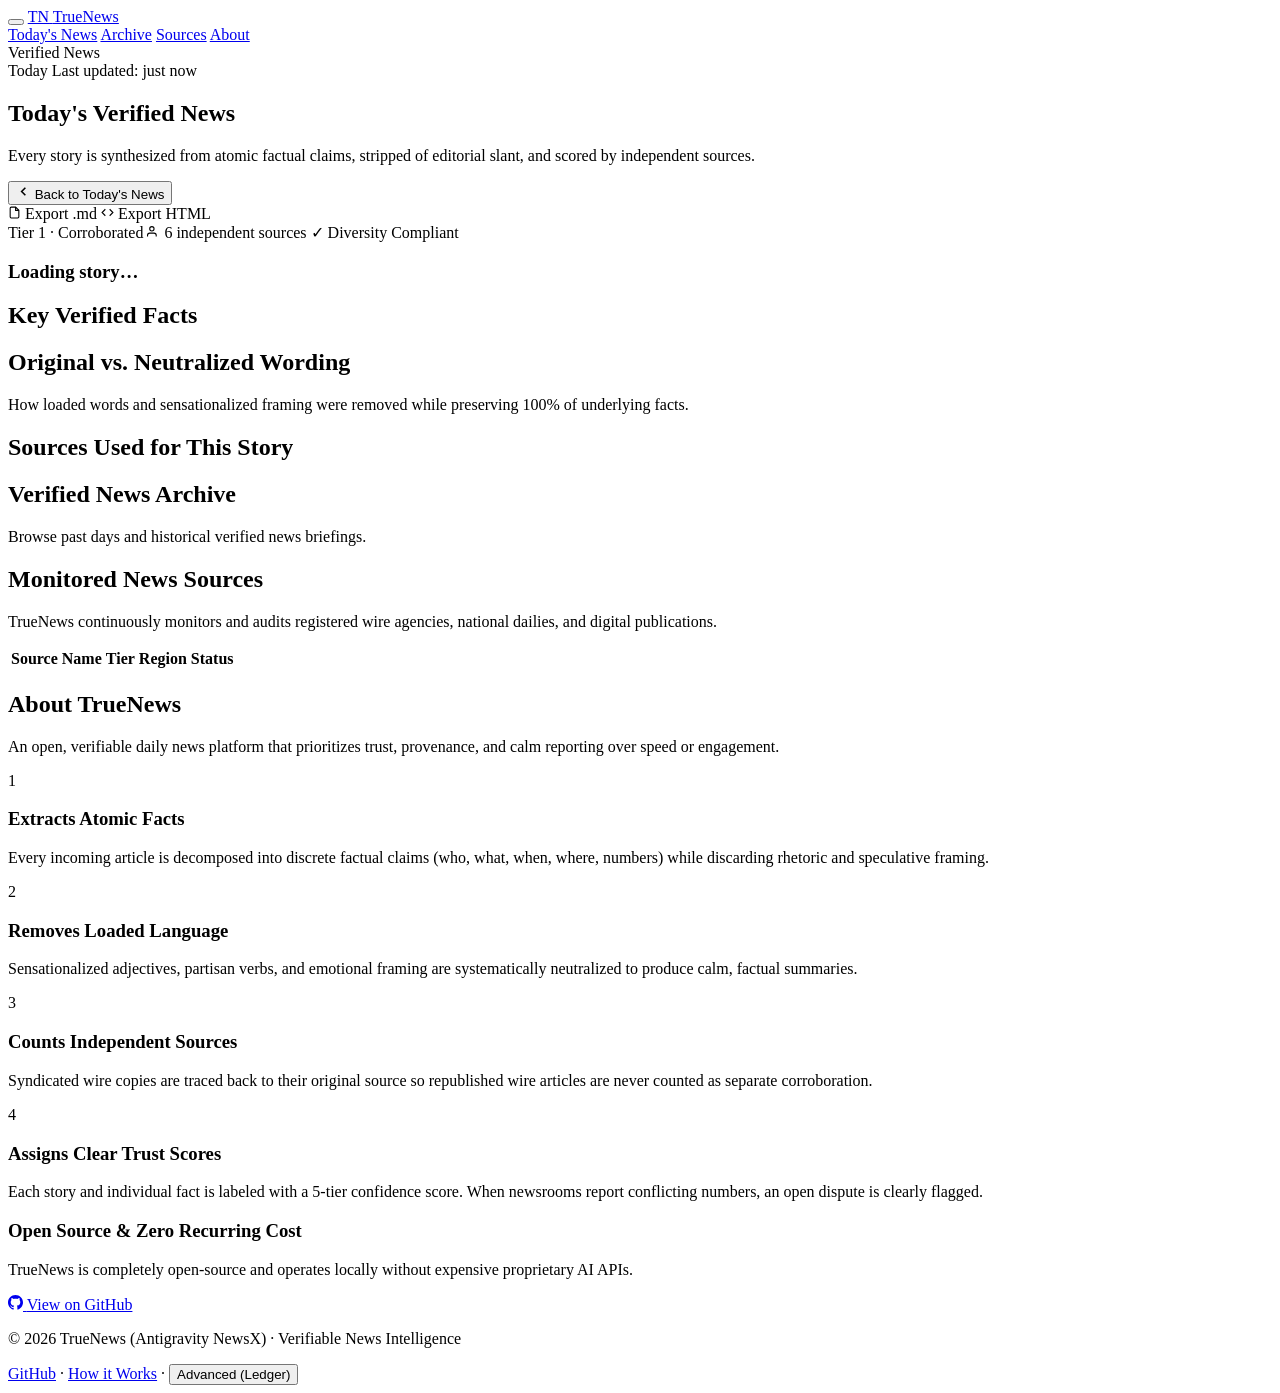
==== commit 5924787f: "feat(daily-news): Implement daily aggregation data layer, takeaway summaries, skeleton loaders, and " ====
--- a/src/newsx/web_static/index.html
+++ b/src/newsx/web_static/index.html
@@ -34,7 +34,7 @@
         </nav>
 
         <div class="topbar-right">
-          <div class="live-pill" title="Local verification pipeline active">
+          <div class="live-pill" title="Local verification engine active">
             <span class="status-dot"></span>
             <span class="live-label" id="status-text">Verified News</span>
           </div>
@@ -50,16 +50,27 @@
       ═════════════════════════════════════════════════════════ -->
       <section id="view-today" class="view active" aria-labelledby="today-title">
         <div class="edition-header">
-          <div class="edition-date" id="today-date-display">October 2, 2026</div>
+          <div class="edition-meta-row">
+            <span class="edition-date" id="today-date-display">Today</span>
+            <span class="last-updated" id="today-last-updated">Last updated: just now</span>
+          </div>
           <h1 class="edition-title" id="today-title">Today's Verified News</h1>
           <p class="edition-desc">Every story is synthesized from atomic factual claims, stripped of editorial slant, and scored by independent sources.</p>
         </div>
 
         <!-- Story Cards Feed -->
         <div class="story-feed" id="today-stories-feed">
-          <div class="loading-box">
-            <div class="spinner"></div>
-            <p>Loading today's verified stories…</p>
+          <div class="skeleton-card">
+            <div class="skeleton-line skeleton-badge"></div>
+            <div class="skeleton-line skeleton-title"></div>
+            <div class="skeleton-line skeleton-text"></div>
+            <div class="skeleton-line skeleton-text short"></div>
+          </div>
+          <div class="skeleton-card">
+            <div class="skeleton-line skeleton-badge"></div>
+            <div class="skeleton-line skeleton-title"></div>
+            <div class="skeleton-line skeleton-text"></div>
+            <div class="skeleton-line skeleton-text short"></div>
           </div>
         </div>
       </section>
@@ -70,9 +81,9 @@
       ═════════════════════════════════════════════════════════ -->
       <section id="view-story" class="view" aria-labelledby="story-headline">
         <div class="story-detail-bar">
-          <button class="back-btn" onclick="navigateTo('today')">
+          <button class="back-btn" id="story-back-btn" onclick="navigateBack()">
             <svg width="15" height="15" viewBox="0 0 24 24" fill="none" stroke="currentColor" stroke-width="2.5" aria-hidden="true"><polyline points="15 18 9 12 15 6"/></svg>
-            <span>Back to Today's News</span>
+            <span id="story-back-label">Back to Today's News</span>
           </button>
 
           <div class="export-actions">
@@ -143,7 +154,7 @@
 
         <div class="archive-day-list" id="archive-days-container"></div>
 
-        <!-- Archive Day Detail Feed (Hidden by default, shown when a day is clicked) -->
+        <!-- Archive Day Detail Feed -->
         <div id="archive-day-feed" style="display: none;">
           <div class="archive-back-row">
             <button class="back-btn" onclick="showArchiveDaysList()">
@@ -243,7 +254,7 @@
           <button class="advanced-link-btn" onclick="toggleAdvancedView()">Advanced (Ledger)</button>
         </div>
       </div>
-      <!-- Advanced Modal / Drawer for power users -->
+      <!-- Advanced Drawer for power users -->
       <div id="advanced-drawer" class="advanced-drawer" style="display: none;">
         <div class="advanced-drawer-inner">
           <div class="advanced-header">
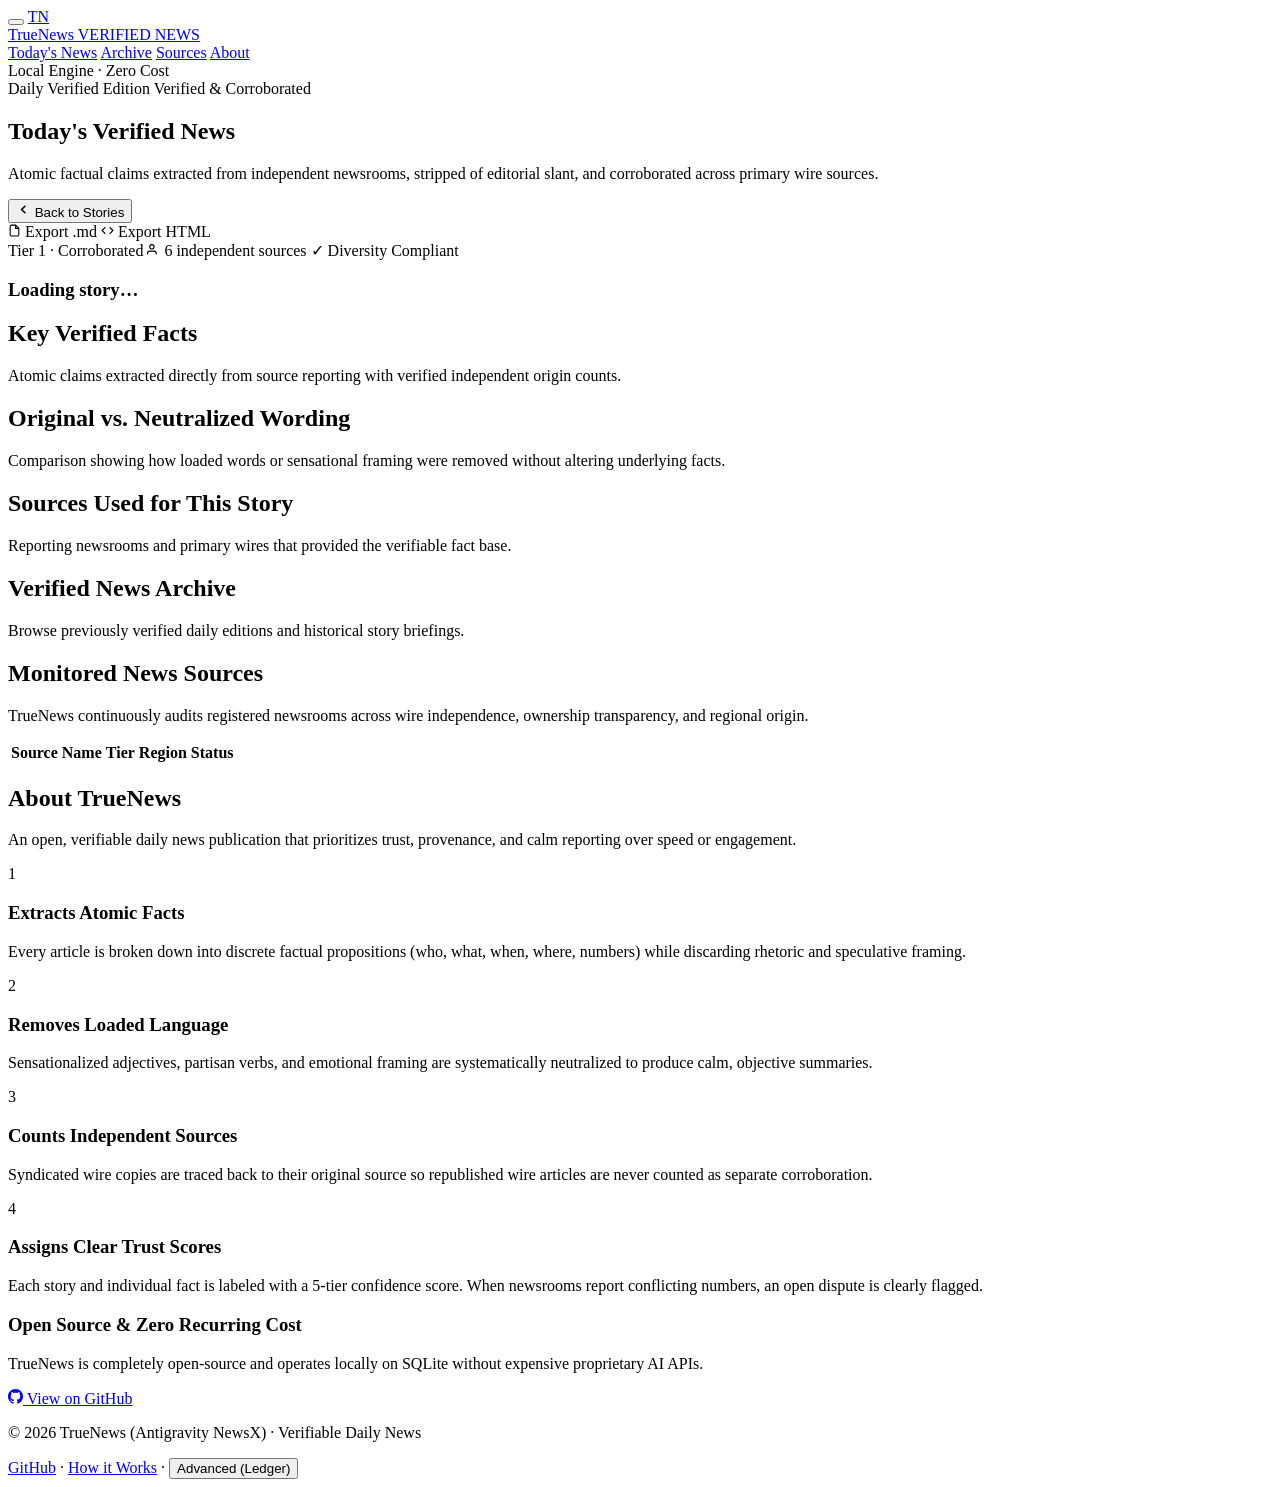
==== commit 92b91a4d: "fix(frontend): Eliminate empty state by auto-surfacing latest corroborated stories with fact preview" ====
--- a/src/newsx/web_static/index.html
+++ b/src/newsx/web_static/index.html
@@ -4,7 +4,7 @@
     <meta charset="utf-8" />
     <meta name="viewport" content="width=device-width, initial-scale=1" />
     <meta name="theme-color" content="#08111f" />
-    <title>TrueNews — Today's Verified News</title>
+    <title>TrueNews — Verified Daily News &amp; Editorial Intelligence</title>
     <link rel="preconnect" href="https://fonts.googleapis.com" />
     <link rel="preconnect" href="https://fonts.gstatic.com" crossorigin />
     <link href="https://fonts.googleapis.com/css2?family=Inter:wght@400;500;600;700;800&family=JetBrains+Mono:wght@500;600;700&display=swap" rel="stylesheet" />
@@ -22,7 +22,10 @@
           </button>
           <a class="brand" href="#today" aria-label="TrueNews Home">
             <span class="brand-mark">TN</span>
-            <span class="brand-name">TrueNews</span>
+            <div class="brand-text">
+              <span class="brand-name">TrueNews</span>
+              <span class="brand-sub">VERIFIED NEWS</span>
+            </div>
           </a>
         </div>
 
@@ -34,9 +37,9 @@
         </nav>
 
         <div class="topbar-right">
-          <div class="live-pill" title="Local verification engine active">
+          <div class="live-pill" title="Local verification engine running on SQLite (zero paid APIs)">
             <span class="status-dot"></span>
-            <span class="live-label" id="status-text">Verified News</span>
+            <span class="live-label" id="status-text">Local Engine · Zero Cost</span>
           </div>
         </div>
       </div>
@@ -49,13 +52,24 @@
            FLOW 1: TODAY'S NEWS (HOME)
       ═════════════════════════════════════════════════════════ -->
       <section id="view-today" class="view active" aria-labelledby="today-title">
+        <!-- Edition Header -->
         <div class="edition-header">
           <div class="edition-meta-row">
-            <span class="edition-date" id="today-date-display">Today</span>
-            <span class="last-updated" id="today-last-updated">Last updated: just now</span>
+            <span class="edition-date-badge" id="today-date-display">Daily Verified Edition</span>
+            <span class="last-updated" id="today-last-updated">Verified &amp; Corroborated</span>
           </div>
           <h1 class="edition-title" id="today-title">Today's Verified News</h1>
-          <p class="edition-desc">Every story is synthesized from atomic factual claims, stripped of editorial slant, and scored by independent sources.</p>
+          <p class="edition-desc" id="today-desc">
+            Atomic factual claims extracted from independent newsrooms, stripped of editorial slant, and corroborated across primary wire sources.
+          </p>
+        </div>
+
+        <!-- Edition Notice Banner (Shown when displaying latest edition) -->
+        <div class="edition-banner" id="edition-banner" style="display: none;">
+          <div class="banner-icon">ℹ️</div>
+          <div class="banner-text" id="edition-banner-text">
+            <strong>Showing Latest Corroborated Edition</strong> — Ingesting and verifying new live wires.
+          </div>
         </div>
 
         <!-- Story Cards Feed -->
@@ -83,7 +97,7 @@
         <div class="story-detail-bar">
           <button class="back-btn" id="story-back-btn" onclick="navigateBack()">
             <svg width="15" height="15" viewBox="0 0 24 24" fill="none" stroke="currentColor" stroke-width="2.5" aria-hidden="true"><polyline points="15 18 9 12 15 6"/></svg>
-            <span id="story-back-label">Back to Today's News</span>
+            <span id="story-back-label">Back to Stories</span>
           </button>
 
           <div class="export-actions">
@@ -117,26 +131,28 @@
           <!-- Key Facts Section -->
           <section class="detail-section" aria-labelledby="key-facts-title">
             <h2 class="detail-section-title" id="key-facts-title">Key Verified Facts</h2>
+            <p class="section-subtitle">Atomic claims extracted directly from source reporting with verified independent origin counts.</p>
             <div class="facts-list" id="story-facts-list"></div>
           </section>
 
           <!-- Original vs Neutralized Wording Section -->
           <section class="detail-section" aria-labelledby="diff-title">
             <h2 class="detail-section-title" id="diff-title">Original vs. Neutralized Wording</h2>
-            <p class="section-subtitle">How loaded words and sensationalized framing were removed while preserving 100% of underlying facts.</p>
+            <p class="section-subtitle">Comparison showing how loaded words or sensational framing were removed without altering underlying facts.</p>
             <div class="diff-list" id="story-diff-list"></div>
           </section>
 
           <!-- Disputes Section (Shown only if disputes exist) -->
           <section class="detail-section" id="story-disputes-section" aria-labelledby="disputes-title" style="display: none;">
             <h2 class="detail-section-title text-amber" id="disputes-title">Active Disputes &amp; Contradictions</h2>
-            <p class="section-subtitle">Disagreements detected between different reporting sources currently under review.</p>
+            <p class="section-subtitle">Conflicting assertions detected between reporting sources currently flagged under review.</p>
             <div class="disputes-list" id="story-disputes-list"></div>
           </section>
 
           <!-- Sources Used Section -->
           <section class="detail-section" aria-labelledby="sources-used-title">
             <h2 class="detail-section-title" id="sources-used-title">Sources Used for This Story</h2>
+            <p class="section-subtitle">Reporting newsrooms and primary wires that provided the verifiable fact base.</p>
             <div class="sources-grid" id="story-sources-grid"></div>
           </section>
         </article>
@@ -149,7 +165,7 @@
       <section id="view-archive" class="view" aria-labelledby="archive-title">
         <div class="page-header">
           <h1 class="page-title" id="archive-title">Verified News Archive</h1>
-          <p class="page-desc">Browse past days and historical verified news briefings.</p>
+          <p class="page-desc">Browse previously verified daily editions and historical story briefings.</p>
         </div>
 
         <div class="archive-day-list" id="archive-days-container"></div>
@@ -159,9 +175,9 @@
           <div class="archive-back-row">
             <button class="back-btn" onclick="showArchiveDaysList()">
               <svg width="15" height="15" viewBox="0 0 24 24" fill="none" stroke="currentColor" stroke-width="2.5"><polyline points="15 18 9 12 15 6"/></svg>
-              <span>Back to All Days</span>
+              <span>Back to All Editions</span>
             </button>
-            <h2 class="archive-day-title" id="archive-day-feed-title">Stories from Date</h2>
+            <h2 class="archive-day-title" id="archive-day-feed-title">Stories from Edition</h2>
           </div>
           <div class="story-feed" id="archive-stories-feed"></div>
         </div>
@@ -174,7 +190,9 @@
       <section id="view-sources" class="view" aria-labelledby="sources-title">
         <div class="page-header">
           <h1 class="page-title" id="sources-title">Monitored News Sources</h1>
-          <p class="page-desc">TrueNews continuously monitors and audits registered wire agencies, national dailies, and digital publications.</p>
+          <p class="page-desc">
+            TrueNews continuously audits registered newsrooms across wire independence, ownership transparency, and regional origin.
+          </p>
         </div>
 
         <div class="table-card">
@@ -199,20 +217,22 @@
       <section id="view-about" class="view" aria-labelledby="about-title">
         <div class="page-header">
           <h1 class="page-title" id="about-title">About TrueNews</h1>
-          <p class="page-desc">An open, verifiable daily news platform that prioritizes trust, provenance, and calm reporting over speed or engagement.</p>
+          <p class="page-desc">
+            An open, verifiable daily news publication that prioritizes trust, provenance, and calm reporting over speed or engagement.
+          </p>
         </div>
 
         <div class="about-grid">
           <div class="about-card">
             <div class="about-step">1</div>
             <h3>Extracts Atomic Facts</h3>
-            <p>Every incoming article is decomposed into discrete factual claims (who, what, when, where, numbers) while discarding rhetoric and speculative framing.</p>
+            <p>Every article is broken down into discrete factual propositions (who, what, when, where, numbers) while discarding rhetoric and speculative framing.</p>
           </div>
 
           <div class="about-card">
             <div class="about-step">2</div>
             <h3>Removes Loaded Language</h3>
-            <p>Sensationalized adjectives, partisan verbs, and emotional framing are systematically neutralized to produce calm, factual summaries.</p>
+            <p>Sensationalized adjectives, partisan verbs, and emotional framing are systematically neutralized to produce calm, objective summaries.</p>
           </div>
 
           <div class="about-card">
@@ -231,7 +251,7 @@
         <div class="about-footer-card">
           <div class="about-footer-text">
             <h3>Open Source &amp; Zero Recurring Cost</h3>
-            <p>TrueNews is completely open-source and operates locally without expensive proprietary AI APIs.</p>
+            <p>TrueNews is completely open-source and operates locally on SQLite without expensive proprietary AI APIs.</p>
           </div>
           <a href="https://github.com/NielHitesh001/True_News-" target="_blank" rel="noopener noreferrer" class="btn btn-teal">
             <svg width="15" height="15" viewBox="0 0 24 24" fill="currentColor" aria-hidden="true"><path d="M12 0c-6.626 0-12 5.373-12 12 0 5.302 3.438 9.8 8.207 11.387.599.111.793-.261.793-.577v-2.234c-3.338.726-4.033-1.416-4.033-1.416-.546-1.387-1.333-1.756-1.333-1.756-1.089-.745.083-.729.083-.729 1.205.084 1.839 1.237 1.839 1.237 1.07 1.834 2.807 1.304 3.492.997.107-.775.418-1.305.762-1.604-2.665-.305-5.467-1.334-5.467-5.931 0-1.311.469-2.381 1.236-3.221-.124-.303-.535-1.524.117-3.176 0 0 1.008-.322 3.301 1.23.957-.266 1.983-.399 3.003-.404 1.02.005 2.047.138 3.006.404 2.291-1.552 3.297-1.23 3.297-1.23.653 1.653.242 2.874.118 3.176.77.84 1.235 1.911 1.235 3.221 0 4.609-2.807 5.624-5.479 5.921.43.372.823 1.102.823 2.222v3.293c0 .319.192.694.801.576 4.765-1.589 8.199-6.086 8.199-11.386 0-6.627-5.373-12-12-12z"/></svg>
@@ -245,7 +265,7 @@
     <!-- ─── FOOTER ─── -->
     <footer class="app-footer" role="contentinfo">
       <div class="footer-container">
-        <p class="footer-copy">© 2026 TrueNews (Antigravity NewsX) · Verifiable News Intelligence</p>
+        <p class="footer-copy">© 2026 TrueNews (Antigravity NewsX) · Verifiable Daily News</p>
         <div class="footer-links">
           <a href="https://github.com/NielHitesh001/True_News-" target="_blank" rel="noopener noreferrer">GitHub</a>
           <span>·</span>
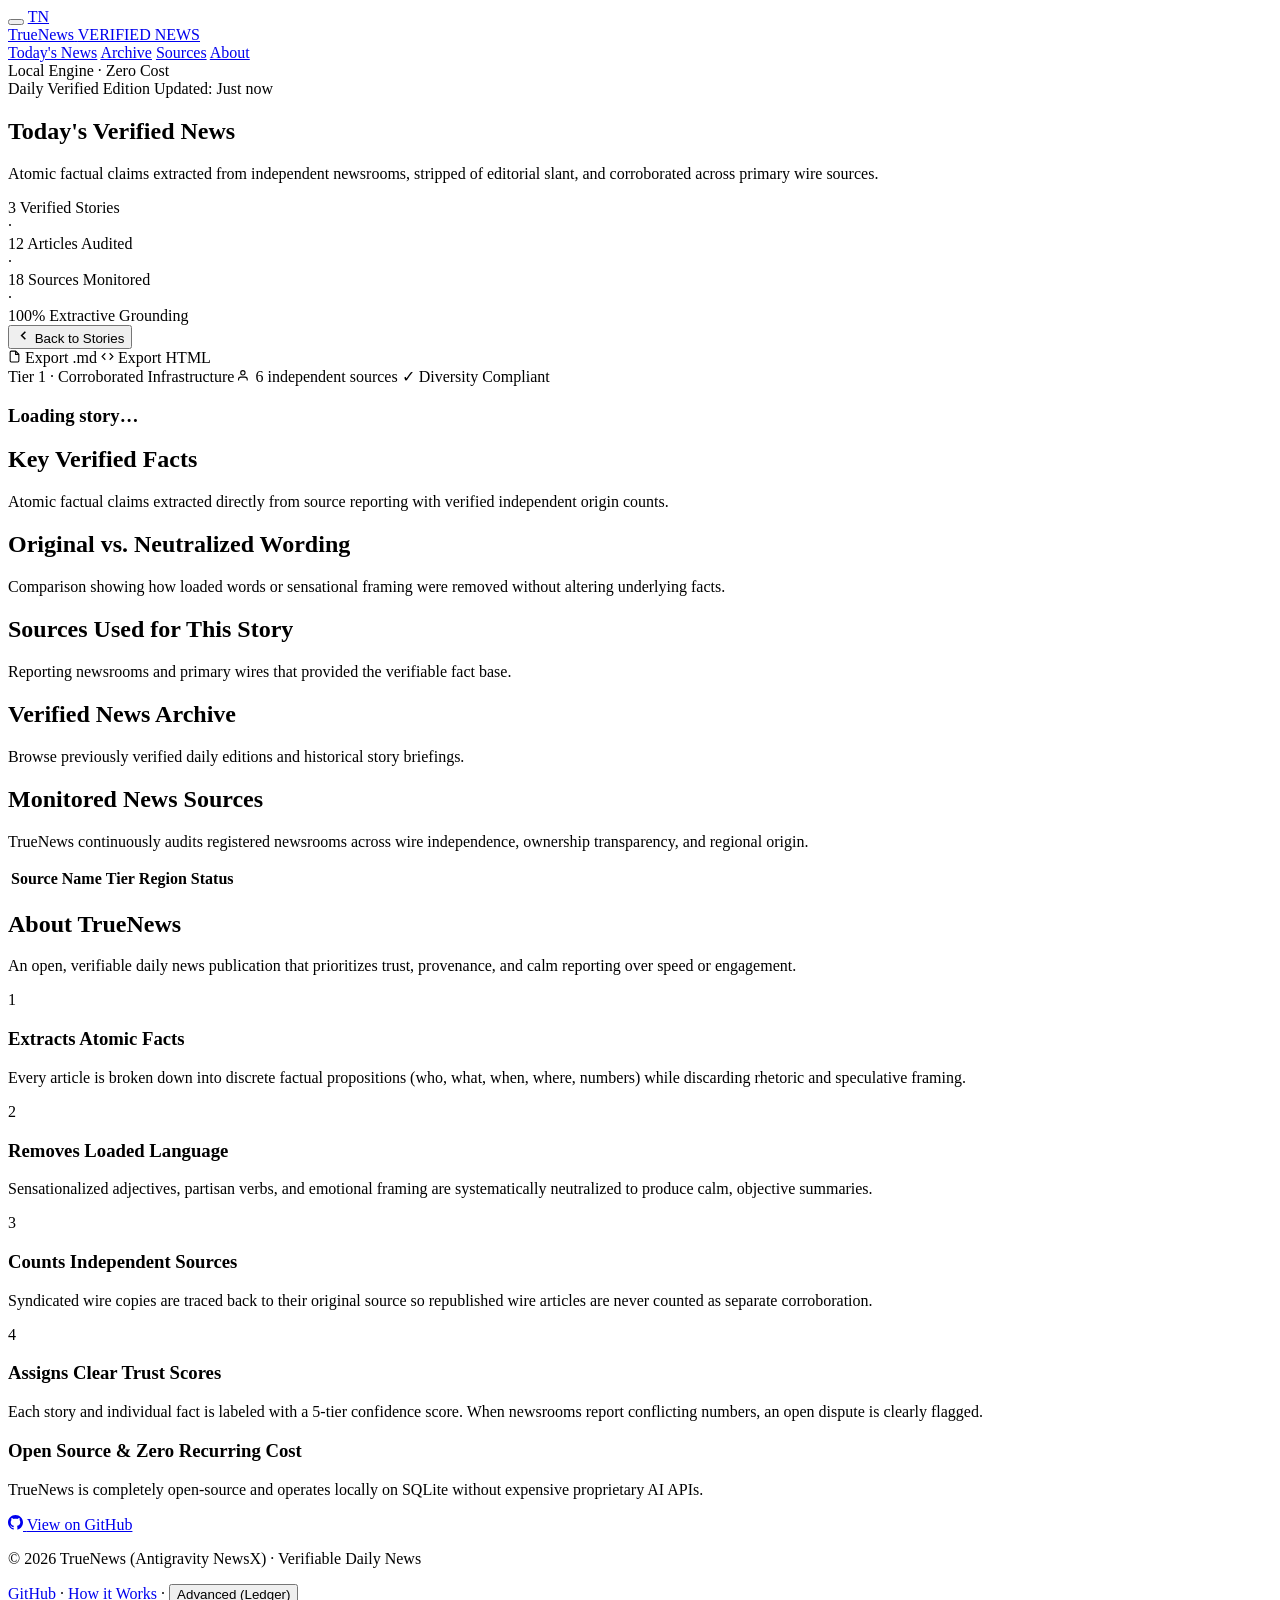
==== commit a1c26b5e: "feat(prod): Take TrueNews to production grade — eliminate empty states, fix date display, add metric" ====
--- a/src/newsx/web_static/index.html
+++ b/src/newsx/web_static/index.html
@@ -4,7 +4,7 @@
     <meta charset="utf-8" />
     <meta name="viewport" content="width=device-width, initial-scale=1" />
     <meta name="theme-color" content="#08111f" />
-    <title>TrueNews — Verified Daily News &amp; Editorial Intelligence</title>
+    <title>TrueNews — Today's Verified News</title>
     <link rel="preconnect" href="https://fonts.googleapis.com" />
     <link rel="preconnect" href="https://fonts.gstatic.com" crossorigin />
     <link href="https://fonts.googleapis.com/css2?family=Inter:wght@400;500;600;700;800&family=JetBrains+Mono:wght@500;600;700&display=swap" rel="stylesheet" />
@@ -56,19 +56,34 @@
         <div class="edition-header">
           <div class="edition-meta-row">
             <span class="edition-date-badge" id="today-date-display">Daily Verified Edition</span>
-            <span class="last-updated" id="today-last-updated">Verified &amp; Corroborated</span>
+            <span class="last-updated" id="today-last-updated">Updated: Just now</span>
           </div>
           <h1 class="edition-title" id="today-title">Today's Verified News</h1>
           <p class="edition-desc" id="today-desc">
             Atomic factual claims extracted from independent newsrooms, stripped of editorial slant, and corroborated across primary wire sources.
           </p>
-        </div>
-
-        <!-- Edition Notice Banner (Shown when displaying latest edition) -->
-        <div class="edition-banner" id="edition-banner" style="display: none;">
-          <div class="banner-icon">ℹ️</div>
-          <div class="banner-text" id="edition-banner-text">
-            <strong>Showing Latest Corroborated Edition</strong> — Ingesting and verifying new live wires.
+
+          <!-- Quick Metrics Strip -->
+          <div class="edition-metrics-strip" id="edition-metrics-strip">
+            <div class="metric-pill">
+              <span class="metric-val" id="metric-stories">3</span>
+              <span class="metric-lbl">Verified Stories</span>
+            </div>
+            <div class="metric-dot">·</div>
+            <div class="metric-pill">
+              <span class="metric-val" id="metric-articles">12</span>
+              <span class="metric-lbl">Articles Audited</span>
+            </div>
+            <div class="metric-dot">·</div>
+            <div class="metric-pill">
+              <span class="metric-val" id="metric-sources">18</span>
+              <span class="metric-lbl">Sources Monitored</span>
+            </div>
+            <div class="metric-dot">·</div>
+            <div class="metric-pill">
+              <span class="metric-val metric-teal" id="metric-score">100%</span>
+              <span class="metric-lbl">Extractive Grounding</span>
+            </div>
           </div>
         </div>
 
@@ -117,6 +132,7 @@
           <header class="detail-header">
             <div class="detail-badges">
               <span id="detail-tier-badge" class="tier-pill tier-1">Tier 1 · Corroborated</span>
+              <span id="detail-category-badge" class="category-pill">Infrastructure</span>
               <span id="detail-sources-badge" class="source-count-pill">
                 <svg width="13" height="13" viewBox="0 0 24 24" fill="none" stroke="currentColor" stroke-width="2"><path d="M17 21v-2a4 4 0 0 0-4-4H5a4 4 0 0 0-4 4v2"/><circle cx="9" cy="7" r="4"/></svg>
                 <span id="detail-sources-count">6 independent sources</span>
@@ -131,7 +147,7 @@
           <!-- Key Facts Section -->
           <section class="detail-section" aria-labelledby="key-facts-title">
             <h2 class="detail-section-title" id="key-facts-title">Key Verified Facts</h2>
-            <p class="section-subtitle">Atomic claims extracted directly from source reporting with verified independent origin counts.</p>
+            <p class="section-subtitle">Atomic factual claims extracted directly from source reporting with verified independent origin counts.</p>
             <div class="facts-list" id="story-facts-list"></div>
           </section>
 
